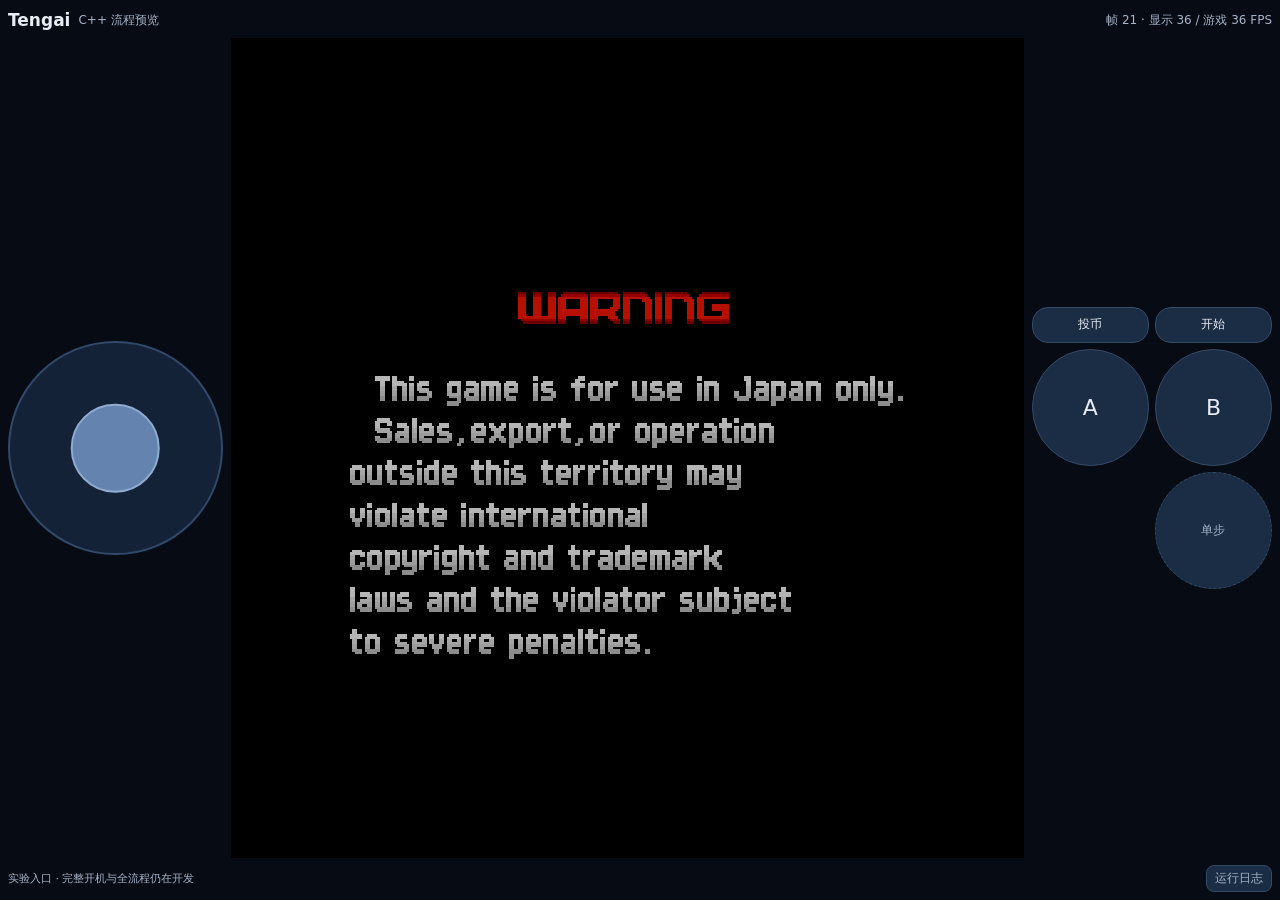
==== preview/index.html @ ee892c35 "Deploy interactive C++ flow preview preview-471d0f61342647e2" ====
<!doctype html><html lang="zh-CN"><meta charset="utf-8"><meta name="viewport" content="width=device-width,initial-scale=1,maximum-scale=1,user-scalable=no,viewport-fit=cover"><title>Tengai · 流程开发预览</title><style>
*{box-sizing:border-box}
html,body{margin:0;width:100%;height:100%;overflow:hidden;background:#070b13;color:#e8edf5;font:14px system-ui;overscroll-behavior:none}
#viewport{position:fixed;inset:0;inset:env(safe-area-inset-top,0px) env(safe-area-inset-right,0px) env(safe-area-inset-bottom,0px) env(safe-area-inset-left,0px);overflow:hidden}
#shell{position:absolute;left:var(--cx,50%);top:var(--cy,50%);width:var(--w,100%);height:var(--h,100%);transform:translate(-50%,-50%) rotate(var(--turn,0deg));display:grid;grid-template-rows:24px minmax(0,1fr) 28px;padding:8px;gap:6px;min-width:0;min-height:0;touch-action:none;user-select:none;-webkit-user-select:none;-webkit-touch-callout:none}
header{display:flex;align-items:center;gap:8px;min-width:0;overflow:hidden;white-space:nowrap}
header strong{font-size:17px;flex:none}
header span{color:#a4b4c8;font-size:12px;min-width:0;overflow:hidden;text-overflow:ellipsis}
header span:nth-child(2){flex:1}
#frame{margin-left:auto;max-width:55%;font-variant-numeric:tabular-nums;flex:none}
#play{display:grid;grid-template-columns:minmax(0,var(--left-rail)) minmax(0,1fr) minmax(0,var(--right-rail));grid-template-rows:minmax(0,1fr);align-items:center;gap:8px;min-width:0;min-height:0}
#play>*{min-width:0;min-height:0}
canvas{display:block;width:100%;height:100%;object-fit:contain;image-rendering:pixelated;background:#000}
button{border:1px solid #344b68;border-radius:16px;background:#1b2d45;color:inherit;font:inherit;touch-action:none;user-select:none;-webkit-user-select:none;padding:4px;cursor:pointer;min-width:0;min-height:0}
button.held{background:#557faf}
#right{display:grid;grid-template-rows:36px auto;gap:6px;width:100%}
.system,.actions{display:grid;grid-template-columns:repeat(2,minmax(0,1fr));gap:6px}
.system button{font-size:12px;white-space:nowrap}
.actions{width:100%;aspect-ratio:1;grid-template-rows:repeat(2,minmax(0,1fr))}
.actions button{width:100%;height:100%;border-radius:50%;font-size:22px;padding:2px}
.actions button:last-child{grid-column:2}
.actions button.debug-key{font-size:12px;border-style:dashed;color:#a4b4c8}
#stick{position:relative;width:100%;aspect-ratio:1;border-radius:50%;background:#142238;border:2px solid #31496a;touch-action:none}
#knob{position:absolute;left:50%;top:50%;width:42%;height:42%;border-radius:50%;background:#6483ae;border:2px solid #90acd1;transform:translate(-50%,-50%);pointer-events:none}
footer{display:flex;align-items:center;gap:8px;font-size:11px;color:#a4b4c8;min-width:0;overflow:hidden;white-space:nowrap}
footer>span:first-child{flex:1;min-width:0;overflow:hidden;text-overflow:ellipsis}
footer button{padding:4px 8px;border-radius:8px;font-size:12px;flex:none}
#error{color:#ffb5ae;max-width:30%;overflow:hidden;text-overflow:ellipsis}
#log-panel{position:fixed;inset:6%;background:#111b2b;border:1px solid #62718c;z-index:10;padding:12px;display:flex;flex-direction:column;gap:8px}
#log-panel[hidden]{display:none}
#log-panel textarea{flex:1;min-height:0;width:100%;font:12px monospace;background:#060c16;color:#e8edf5;user-select:text;-webkit-user-select:text;touch-action:auto}
#log-panel div{display:flex;gap:8px;flex-wrap:wrap}
</style><div id="viewport"><main id="shell"><header><strong title="2P：右Shift投币，2开始；IJKL方向；U射击/蓄力，O炸弹">Tengai</strong><span>C++ 流程预览</span><span id="frame">加载中…</span></header><section id="play"><div id="stick" aria-label="圆形方向摇杆"><div id="knob"></div></div><canvas id="screen" width="320" height="224"></canvas><div id="right"><div class="system" id="system"></div><div class="actions" id="actions"></div></div></section><footer><span>实验入口 · 完整开机与全流程仍在开发</span><span id="error"></span><button id="show-log" type="button">运行日志</button></footer></main></div><section id="log-panel" hidden><textarea id="full-log" readonly aria-label="错误、关键事件与最近运行日志"></textarea><div><button id="copy-log">复制日志</button><button id="close-log">关闭</button><span id="copy-result"></span></div></section><script src="layout.js?v=preview-471d0f61342647e2"></script><script src="pacing.js?v=preview-471d0f61342647e2"></script><script src="presentation.js?v=preview-471d0f61342647e2"></script><script src="lifecycle.js?v=preview-471d0f61342647e2"></script><script src="tengai_flow_preview.js?v=preview-471d0f61342647e2"></script><script>const canvas=document.querySelector("#screen"),context=canvas.getContext("2d",{alpha:!1}),presenter=createFlowPreviewPresenter(canvas,context),logStore=createFlowPreviewLogStore("full"===new URLSearchParams(location.search).get("trace")),logs=logStore.logs;window.previewPresentation=presenter.stats,window.previewLogStats=logStore.stats;const artifactVersion="preview-471d0f61342647e2";window.warningLog=logs,window.warningFailed=!1,window.warningFrames=0,window.warningSamples=[],window.flowMilestones=[],installFlowPreviewLayout(document.querySelector("#shell"),document.querySelector("#viewport"));const panel=document.querySelector("#log-panel"),log=document.querySelector("#full-log");document.querySelector("#show-log").onclick=()=>{log.value=logStore.text(),panel.hidden=!1},document.querySelector("#close-log").onclick=()=>panel.hidden=!0,document.querySelector("#copy-log").onclick=async()=>{log.value=logStore.text(),log.focus(),log.select();try{await navigator.clipboard.writeText(log.value),document.querySelector("#copy-result").textContent="已复制"}catch{document.querySelector("#copy-result").textContent="请在文本框中复制"}};const report=(e,t=!1)=>{const o=/INITIALIZATION RETURN|SELECTION CONTROLLER RETURN|WORLD PROMPT (PHASE|RETIREMENT) RETURN|SPRITE PLANE (GATE|REGISTRATION) RETURN|GAMEPLAY FRONTEND40 RETURN|FRONTEND STAGE6 CLEANUP RETURN|FRONTEND STARTUP8 RETURN|WORLD EXIT64 RETURN/.test(e);logStore.append(e,t||o||/^(ACTUAL PICKUP RETURN|POST-HIT PRIMARY UPDATE RETURN|OPEN )/.test(e)),o&&(window.flowMilestones.push(String(e)),window.flowMilestones.length>1024&&window.flowMilestones.shift()),t&&(window.warningFailed=!0,document.querySelector("#error").textContent="运行已停止，完整原因见日志",document.querySelector("#frame").textContent="流程停止",log.value=logStore.text(),panel.hidden=!1,document.querySelector("#copy-result").textContent="不是继续运行的画面；请复制完整错误")};let headerAt=-1/0,lastPaused=null,lastObservationFrame=null;const frameLabel=document.querySelector("#frame");globalThis.tengaiWarningFrame=(e,t,o,n,r,i,l,a)=>{const s=presenter.draw(e,t,o,n,r);window.warningFrames=r;const c=performance.now();if(c-headerAt>=250||lastPaused!==!!window.flowWaiting){headerAt=c,lastPaused=!!window.flowWaiting;const e=presenter.stats;frameLabel.textContent=window.flowWaiting?`单步暂停 · 长按单步恢复 · 显示 ${e.fps.toFixed(0)} FPS`:`帧 ${r} · 显示 ${e.fps.toFixed(0)} / 游戏 ${e.game_fps.toFixed(0)} FPS`}if(r%30==0&&r!==lastObservationFrame){lastObservationFrame=r;let e=0;for(let t=0;t<s.length;t+=4)(s[t]||s[t+1]||s[t+2])&&++e;window.warningSamples.push({frame:r,cursor:i,loop:l,intensity:a,nonblack:e}),window.warningSamples.length>240&&window.warningSamples.shift()}},globalThis.tengaiFlowWait=(e,t,o,n)=>{window.flowWaiting=!!o,window.flowIrqDelivery=t,window.flowPauseHeld=n},(async()=>{const e=async e=>{const t=await fetch(e+"?v="+artifactVersion);if(!t.ok)throw Error(`无法加载 ${e}`);return t.json()},[t,o,n]=await Promise.all([e("boot-inputs.json"),e("controls.json"),e("timing.json")]),r=createFlowPreviewPacer(n);window.previewPacing=r.stats;const i=new Map(o.controls.map((e=>[e.id,new Set]))),l=o.initial_ports.slice(),a=new Map,s=(e,t,n)=>{const r=i.get(e);if(r){n?r.add(t):r.delete(t),l.splice(0,l.length,...o.initial_ports);for(const e of o.controls)i.get(e.id).size&&(l[e.port_index]&=~e.mask),a.get(e.id)?.classList.toggle("held",!!i.get(e.id).size)}};for(const e of o.controls){if(e.keyboard_only||/_(up|down|left|right)$/.test(e.id))continue;const t=document.createElement("button");t.type="button",t.dataset.input=e.id,t.textContent=e.label,e.presentation_class&&t.classList.add(e.presentation_class),t.title=e.description||[e.key,...e.key_aliases||[]].join(" / "),t.setAttribute("aria-label",e.description||e.label),a.set(e.id,t),document.querySelector(e.id.endsWith("_coin")||e.id.endsWith("_start")?"#system":"#actions").append(t),t.onpointerdown=o=>{o.preventDefault(),t.setPointerCapture(o.pointerId),s(e.id,`pointer:${o.pointerId}`,!0)};const o=t=>{t.preventDefault(),s(e.id,`pointer:${t.pointerId}`,!1)};t.onpointerup=o,t.onpointercancel=o,t.onlostpointercapture=o}for(const e of["keydown","keyup"])window.addEventListener(e,(t=>{const n=o.controls.find((e=>e.key===t.code||e.key_aliases?.includes(t.code)));!n||"keyup"!==e&&panel.contains(t.target)||(panel.contains(t.target)||t.preventDefault(),s(n.id,`key:${t.code}`,"keydown"===e))}));const c=document.querySelector("#stick"),d=document.querySelector("#knob");let w=null;const p=()=>o.controls.filter((e=>!e.keyboard_only&&/_(up|down|left|right)$/.test(e.id))),u=e=>{if(e.pointerId!==w)return;e.preventDefault();const t=c.getBoundingClientRect();let o=(e.clientX-t.left-t.width/2)/(t.width/2),n=(e.clientY-t.top-t.height/2)/(t.height/2);window.flowRotated&&([o,n]=[n,-o]);const r=Math.hypot(o,n);r>1&&(o/=r,n/=r),d.style.transform=`translate(calc(-50% + ${35*o}%),calc(-50% + ${35*n}%))`;for(const e of p()){const t=e.id.endsWith("_left")?o<-.25:e.id.endsWith("_right")?o>.25:e.id.endsWith("_up")?n<-.25:n>.25;s(e.id,"stick",t)}},g=e=>{if(!e||e.pointerId===w){for(const e of p())s(e.id,"stick",!1);w=null,d.style.transform="translate(-50%,-50%)"}};c.onpointerdown=e=>{null===w&&(w=e.pointerId,c.setPointerCapture(w),u(e))},c.onpointermove=u,c.onpointerup=g,c.onpointercancel=g,c.onlostpointercapture=g;window.previewLifecycle=installFlowPreviewLifecycle(document.querySelector("#shell"),(()=>{g();for(const e of o.controls)i.get(e.id).clear(),s(e.id,"",!1)})).stats;for(const e of["contextmenu","selectstart","dragstart","dblclick"])document.querySelector("#shell").addEventListener(e,(e=>e.preventDefault()));globalThis.tengaiInputRead=e=>Number.isInteger(e)&&e>=0&&e<l.length?l[e]:-1,await TengaiFlowPreview({locateFile:(e,t)=>t+e+"?v="+artifactVersion,previewWaitForFrame:r.waitForFrame,arguments:["/data","/assets",...t.input_policy_fields,...t.raw_boot_input_bytes,"--connection-observation","--input-ports",...o.initial_ports].map(String),print:e=>report(e),printErr:e=>report(e,!0)})})().catch((e=>report(e.stack||String(e),!0)));</script></html>
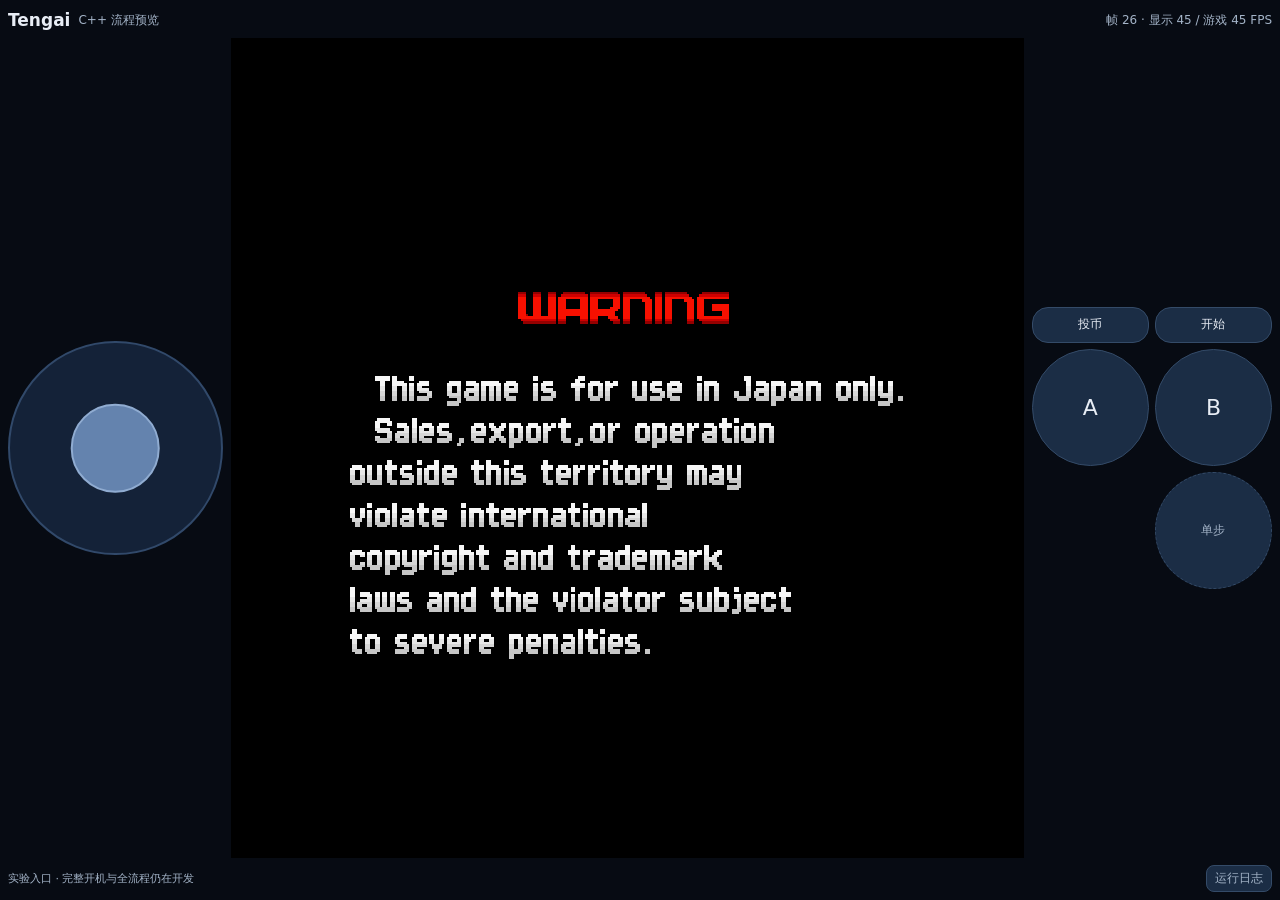
==== commit 3f479d7b: "Deploy interactive C++ flow preview preview-8bdd0b3bf9e259a7" ====
--- a/preview/index.html
+++ b/preview/index.html
@@ -30,4 +30,4 @@
 #log-panel[hidden]{display:none}
 #log-panel textarea{flex:1;min-height:0;width:100%;font:12px monospace;background:#060c16;color:#e8edf5;user-select:text;-webkit-user-select:text;touch-action:auto}
 #log-panel div{display:flex;gap:8px;flex-wrap:wrap}
-</style><div id="viewport"><main id="shell"><header><strong title="2P：右Shift投币，2开始；IJKL方向；U射击/蓄力，O炸弹">Tengai</strong><span>C++ 流程预览</span><span id="frame">加载中…</span></header><section id="play"><div id="stick" aria-label="圆形方向摇杆"><div id="knob"></div></div><canvas id="screen" width="320" height="224"></canvas><div id="right"><div class="system" id="system"></div><div class="actions" id="actions"></div></div></section><footer><span>实验入口 · 完整开机与全流程仍在开发</span><span id="error"></span><button id="show-log" type="button">运行日志</button></footer></main></div><section id="log-panel" hidden><textarea id="full-log" readonly aria-label="错误、关键事件与最近运行日志"></textarea><div><button id="copy-log">复制日志</button><button id="close-log">关闭</button><span id="copy-result"></span></div></section><script src="layout.js?v=preview-471d0f61342647e2"></script><script src="pacing.js?v=preview-471d0f61342647e2"></script><script src="presentation.js?v=preview-471d0f61342647e2"></script><script src="lifecycle.js?v=preview-471d0f61342647e2"></script><script src="tengai_flow_preview.js?v=preview-471d0f61342647e2"></script><script>const canvas=document.querySelector("#screen"),context=canvas.getContext("2d",{alpha:!1}),presenter=createFlowPreviewPresenter(canvas,context),logStore=createFlowPreviewLogStore("full"===new URLSearchParams(location.search).get("trace")),logs=logStore.logs;window.previewPresentation=presenter.stats,window.previewLogStats=logStore.stats;const artifactVersion="preview-471d0f61342647e2";window.warningLog=logs,window.warningFailed=!1,window.warningFrames=0,window.warningSamples=[],window.flowMilestones=[],installFlowPreviewLayout(document.querySelector("#shell"),document.querySelector("#viewport"));const panel=document.querySelector("#log-panel"),log=document.querySelector("#full-log");document.querySelector("#show-log").onclick=()=>{log.value=logStore.text(),panel.hidden=!1},document.querySelector("#close-log").onclick=()=>panel.hidden=!0,document.querySelector("#copy-log").onclick=async()=>{log.value=logStore.text(),log.focus(),log.select();try{await navigator.clipboard.writeText(log.value),document.querySelector("#copy-result").textContent="已复制"}catch{document.querySelector("#copy-result").textContent="请在文本框中复制"}};const report=(e,t=!1)=>{const o=/INITIALIZATION RETURN|SELECTION CONTROLLER RETURN|WORLD PROMPT (PHASE|RETIREMENT) RETURN|SPRITE PLANE (GATE|REGISTRATION) RETURN|GAMEPLAY FRONTEND40 RETURN|FRONTEND STAGE6 CLEANUP RETURN|FRONTEND STARTUP8 RETURN|WORLD EXIT64 RETURN/.test(e);logStore.append(e,t||o||/^(ACTUAL PICKUP RETURN|POST-HIT PRIMARY UPDATE RETURN|OPEN )/.test(e)),o&&(window.flowMilestones.push(String(e)),window.flowMilestones.length>1024&&window.flowMilestones.shift()),t&&(window.warningFailed=!0,document.querySelector("#error").textContent="运行已停止，完整原因见日志",document.querySelector("#frame").textContent="流程停止",log.value=logStore.text(),panel.hidden=!1,document.querySelector("#copy-result").textContent="不是继续运行的画面；请复制完整错误")};let headerAt=-1/0,lastPaused=null,lastObservationFrame=null;const frameLabel=document.querySelector("#frame");globalThis.tengaiWarningFrame=(e,t,o,n,r,i,l,a)=>{const s=presenter.draw(e,t,o,n,r);window.warningFrames=r;const c=performance.now();if(c-headerAt>=250||lastPaused!==!!window.flowWaiting){headerAt=c,lastPaused=!!window.flowWaiting;const e=presenter.stats;frameLabel.textContent=window.flowWaiting?`单步暂停 · 长按单步恢复 · 显示 ${e.fps.toFixed(0)} FPS`:`帧 ${r} · 显示 ${e.fps.toFixed(0)} / 游戏 ${e.game_fps.toFixed(0)} FPS`}if(r%30==0&&r!==lastObservationFrame){lastObservationFrame=r;let e=0;for(let t=0;t<s.length;t+=4)(s[t]||s[t+1]||s[t+2])&&++e;window.warningSamples.push({frame:r,cursor:i,loop:l,intensity:a,nonblack:e}),window.warningSamples.length>240&&window.warningSamples.shift()}},globalThis.tengaiFlowWait=(e,t,o,n)=>{window.flowWaiting=!!o,window.flowIrqDelivery=t,window.flowPauseHeld=n},(async()=>{const e=async e=>{const t=await fetch(e+"?v="+artifactVersion);if(!t.ok)throw Error(`无法加载 ${e}`);return t.json()},[t,o,n]=await Promise.all([e("boot-inputs.json"),e("controls.json"),e("timing.json")]),r=createFlowPreviewPacer(n);window.previewPacing=r.stats;const i=new Map(o.controls.map((e=>[e.id,new Set]))),l=o.initial_ports.slice(),a=new Map,s=(e,t,n)=>{const r=i.get(e);if(r){n?r.add(t):r.delete(t),l.splice(0,l.length,...o.initial_ports);for(const e of o.controls)i.get(e.id).size&&(l[e.port_index]&=~e.mask),a.get(e.id)?.classList.toggle("held",!!i.get(e.id).size)}};for(const e of o.controls){if(e.keyboard_only||/_(up|down|left|right)$/.test(e.id))continue;const t=document.createElement("button");t.type="button",t.dataset.input=e.id,t.textContent=e.label,e.presentation_class&&t.classList.add(e.presentation_class),t.title=e.description||[e.key,...e.key_aliases||[]].join(" / "),t.setAttribute("aria-label",e.description||e.label),a.set(e.id,t),document.querySelector(e.id.endsWith("_coin")||e.id.endsWith("_start")?"#system":"#actions").append(t),t.onpointerdown=o=>{o.preventDefault(),t.setPointerCapture(o.pointerId),s(e.id,`pointer:${o.pointerId}`,!0)};const o=t=>{t.preventDefault(),s(e.id,`pointer:${t.pointerId}`,!1)};t.onpointerup=o,t.onpointercancel=o,t.onlostpointercapture=o}for(const e of["keydown","keyup"])window.addEventListener(e,(t=>{const n=o.controls.find((e=>e.key===t.code||e.key_aliases?.includes(t.code)));!n||"keyup"!==e&&panel.contains(t.target)||(panel.contains(t.target)||t.preventDefault(),s(n.id,`key:${t.code}`,"keydown"===e))}));const c=document.querySelector("#stick"),d=document.querySelector("#knob");let w=null;const p=()=>o.controls.filter((e=>!e.keyboard_only&&/_(up|down|left|right)$/.test(e.id))),u=e=>{if(e.pointerId!==w)return;e.preventDefault();const t=c.getBoundingClientRect();let o=(e.clientX-t.left-t.width/2)/(t.width/2),n=(e.clientY-t.top-t.height/2)/(t.height/2);window.flowRotated&&([o,n]=[n,-o]);const r=Math.hypot(o,n);r>1&&(o/=r,n/=r),d.style.transform=`translate(calc(-50% + ${35*o}%),calc(-50% + ${35*n}%))`;for(const e of p()){const t=e.id.endsWith("_left")?o<-.25:e.id.endsWith("_right")?o>.25:e.id.endsWith("_up")?n<-.25:n>.25;s(e.id,"stick",t)}},g=e=>{if(!e||e.pointerId===w){for(const e of p())s(e.id,"stick",!1);w=null,d.style.transform="translate(-50%,-50%)"}};c.onpointerdown=e=>{null===w&&(w=e.pointerId,c.setPointerCapture(w),u(e))},c.onpointermove=u,c.onpointerup=g,c.onpointercancel=g,c.onlostpointercapture=g;window.previewLifecycle=installFlowPreviewLifecycle(document.querySelector("#shell"),(()=>{g();for(const e of o.controls)i.get(e.id).clear(),s(e.id,"",!1)})).stats;for(const e of["contextmenu","selectstart","dragstart","dblclick"])document.querySelector("#shell").addEventListener(e,(e=>e.preventDefault()));globalThis.tengaiInputRead=e=>Number.isInteger(e)&&e>=0&&e<l.length?l[e]:-1,await TengaiFlowPreview({locateFile:(e,t)=>t+e+"?v="+artifactVersion,previewWaitForFrame:r.waitForFrame,arguments:["/data","/assets",...t.input_policy_fields,...t.raw_boot_input_bytes,"--connection-observation","--input-ports",...o.initial_ports].map(String),print:e=>report(e),printErr:e=>report(e,!0)})})().catch((e=>report(e.stack||String(e),!0)));</script></html>+</style><div id="viewport"><main id="shell"><header><strong title="2P：右Shift投币，2开始；IJKL方向；U射击/蓄力，O炸弹">Tengai</strong><span>C++ 流程预览</span><span id="frame">加载中…</span></header><section id="play"><div id="stick" aria-label="圆形方向摇杆"><div id="knob"></div></div><canvas id="screen" width="320" height="224"></canvas><div id="right"><div class="system" id="system"></div><div class="actions" id="actions"></div></div></section><footer><span>实验入口 · 完整开机与全流程仍在开发</span><span id="error"></span><button id="show-log" type="button">运行日志</button></footer></main></div><section id="log-panel" hidden><textarea id="full-log" readonly aria-label="错误、关键事件与最近运行日志"></textarea><div><button id="copy-log">复制日志</button><button id="close-log">关闭</button><span id="copy-result"></span></div></section><script src="layout.js?v=preview-8bdd0b3bf9e259a7"></script><script src="pacing.js?v=preview-8bdd0b3bf9e259a7"></script><script src="presentation.js?v=preview-8bdd0b3bf9e259a7"></script><script src="lifecycle.js?v=preview-8bdd0b3bf9e259a7"></script><script src="tengai_flow_preview.js?v=preview-8bdd0b3bf9e259a7"></script><script>const canvas=document.querySelector("#screen"),context=canvas.getContext("2d",{alpha:!1}),presenter=createFlowPreviewPresenter(canvas,context),logStore=createFlowPreviewLogStore("full"===new URLSearchParams(location.search).get("trace")),logs=logStore.logs;window.previewPresentation=presenter.stats,window.previewLogStats=logStore.stats;const artifactVersion="preview-8bdd0b3bf9e259a7";window.warningLog=logs,window.warningFailed=!1,window.warningFrames=0,window.warningSamples=[],window.flowMilestones=[],installFlowPreviewLayout(document.querySelector("#shell"),document.querySelector("#viewport"));const panel=document.querySelector("#log-panel"),log=document.querySelector("#full-log");document.querySelector("#show-log").onclick=()=>{log.value=logStore.text(),panel.hidden=!1},document.querySelector("#close-log").onclick=()=>panel.hidden=!0,document.querySelector("#copy-log").onclick=async()=>{log.value=logStore.text(),log.focus(),log.select();try{await navigator.clipboard.writeText(log.value),document.querySelector("#copy-result").textContent="已复制"}catch{document.querySelector("#copy-result").textContent="请在文本框中复制"}};const report=(e,t=!1)=>{const o=/INITIALIZATION RETURN|SELECTION CONTROLLER RETURN|WORLD PROMPT (PHASE|RETIREMENT) RETURN|SPRITE PLANE (GATE|REGISTRATION) RETURN|GAMEPLAY FRONTEND40 RETURN|FRONTEND STAGE6 CLEANUP RETURN|FRONTEND STARTUP8 RETURN|WORLD EXIT64 RETURN/.test(e);logStore.append(e,t||o||/^(ACTUAL PICKUP RETURN|POST-HIT PRIMARY UPDATE RETURN|OPEN )/.test(e)),o&&(window.flowMilestones.push(String(e)),window.flowMilestones.length>1024&&window.flowMilestones.shift()),t&&(window.warningFailed=!0,document.querySelector("#error").textContent="运行已停止，完整原因见日志",document.querySelector("#frame").textContent="流程停止",log.value=logStore.text(),panel.hidden=!1,document.querySelector("#copy-result").textContent="不是继续运行的画面；请复制完整错误")};let headerAt=-1/0,lastPaused=null,lastObservationFrame=null;const frameLabel=document.querySelector("#frame");globalThis.tengaiWarningFrame=(e,t,o,n,r,i,l,a)=>{const s=presenter.draw(e,t,o,n,r);window.warningFrames=r;const c=performance.now();if(c-headerAt>=250||lastPaused!==!!window.flowWaiting){headerAt=c,lastPaused=!!window.flowWaiting;const e=presenter.stats;frameLabel.textContent=window.flowWaiting?`单步暂停 · 长按单步恢复 · 显示 ${e.fps.toFixed(0)} FPS`:`帧 ${r} · 显示 ${e.fps.toFixed(0)} / 游戏 ${e.game_fps.toFixed(0)} FPS`}if(r%30==0&&r!==lastObservationFrame){lastObservationFrame=r;let e=0;for(let t=0;t<s.length;t+=4)(s[t]||s[t+1]||s[t+2])&&++e;window.warningSamples.push({frame:r,cursor:i,loop:l,intensity:a,nonblack:e}),window.warningSamples.length>240&&window.warningSamples.shift()}},globalThis.tengaiFlowWait=(e,t,o,n)=>{window.flowWaiting=!!o,window.flowIrqDelivery=t,window.flowPauseHeld=n},(async()=>{const e=async e=>{const t=await fetch(e+"?v="+artifactVersion);if(!t.ok)throw Error(`无法加载 ${e}`);return t.json()},[t,o,n]=await Promise.all([e("boot-inputs.json"),e("controls.json"),e("timing.json")]),r=createFlowPreviewPacer(n);window.previewPacing=r.stats;const i=new Map(o.controls.map((e=>[e.id,new Set]))),l=o.initial_ports.slice(),a=new Map,s=(e,t,n)=>{const r=i.get(e);if(r){n?r.add(t):r.delete(t),l.splice(0,l.length,...o.initial_ports);for(const e of o.controls)i.get(e.id).size&&(l[e.port_index]&=~e.mask),a.get(e.id)?.classList.toggle("held",!!i.get(e.id).size)}};for(const e of o.controls){if(e.keyboard_only||/_(up|down|left|right)$/.test(e.id))continue;const t=document.createElement("button");t.type="button",t.dataset.input=e.id,t.textContent=e.label,e.presentation_class&&t.classList.add(e.presentation_class),t.title=e.description||[e.key,...e.key_aliases||[]].join(" / "),t.setAttribute("aria-label",e.description||e.label),a.set(e.id,t),document.querySelector(e.id.endsWith("_coin")||e.id.endsWith("_start")?"#system":"#actions").append(t),t.onpointerdown=o=>{o.preventDefault(),t.setPointerCapture(o.pointerId),s(e.id,`pointer:${o.pointerId}`,!0)};const o=t=>{t.preventDefault(),s(e.id,`pointer:${t.pointerId}`,!1)};t.onpointerup=o,t.onpointercancel=o,t.onlostpointercapture=o}for(const e of["keydown","keyup"])window.addEventListener(e,(t=>{const n=o.controls.find((e=>e.key===t.code||e.key_aliases?.includes(t.code)));!n||"keyup"!==e&&panel.contains(t.target)||(panel.contains(t.target)||t.preventDefault(),s(n.id,`key:${t.code}`,"keydown"===e))}));const c=document.querySelector("#stick"),d=document.querySelector("#knob");let w=null;const p=()=>o.controls.filter((e=>!e.keyboard_only&&/_(up|down|left|right)$/.test(e.id))),u=e=>{if(e.pointerId!==w)return;e.preventDefault();const t=c.getBoundingClientRect();let o=(e.clientX-t.left-t.width/2)/(t.width/2),n=(e.clientY-t.top-t.height/2)/(t.height/2);window.flowRotated&&([o,n]=[n,-o]);const r=Math.hypot(o,n);r>1&&(o/=r,n/=r),d.style.transform=`translate(calc(-50% + ${35*o}%),calc(-50% + ${35*n}%))`;for(const e of p()){const t=e.id.endsWith("_left")?o<-.25:e.id.endsWith("_right")?o>.25:e.id.endsWith("_up")?n<-.25:n>.25;s(e.id,"stick",t)}},g=e=>{if(!e||e.pointerId===w){for(const e of p())s(e.id,"stick",!1);w=null,d.style.transform="translate(-50%,-50%)"}};c.onpointerdown=e=>{null===w&&(w=e.pointerId,c.setPointerCapture(w),u(e))},c.onpointermove=u,c.onpointerup=g,c.onpointercancel=g,c.onlostpointercapture=g;window.previewLifecycle=installFlowPreviewLifecycle(document.querySelector("#shell"),(()=>{g();for(const e of o.controls)i.get(e.id).clear(),s(e.id,"",!1)})).stats;for(const e of["contextmenu","selectstart","dragstart","dblclick"])document.querySelector("#shell").addEventListener(e,(e=>e.preventDefault()));globalThis.tengaiInputRead=e=>Number.isInteger(e)&&e>=0&&e<l.length?l[e]:-1,await TengaiFlowPreview({locateFile:(e,t)=>t+e+"?v="+artifactVersion,previewWaitForFrame:r.waitForFrame,arguments:["/data","/assets",...t.input_policy_fields,...t.raw_boot_input_bytes,"--connection-observation","--input-ports",...o.initial_ports].map(String),print:e=>report(e),printErr:e=>report(e,!0)})})().catch((e=>report(e.stack||String(e),!0)));</script></html>
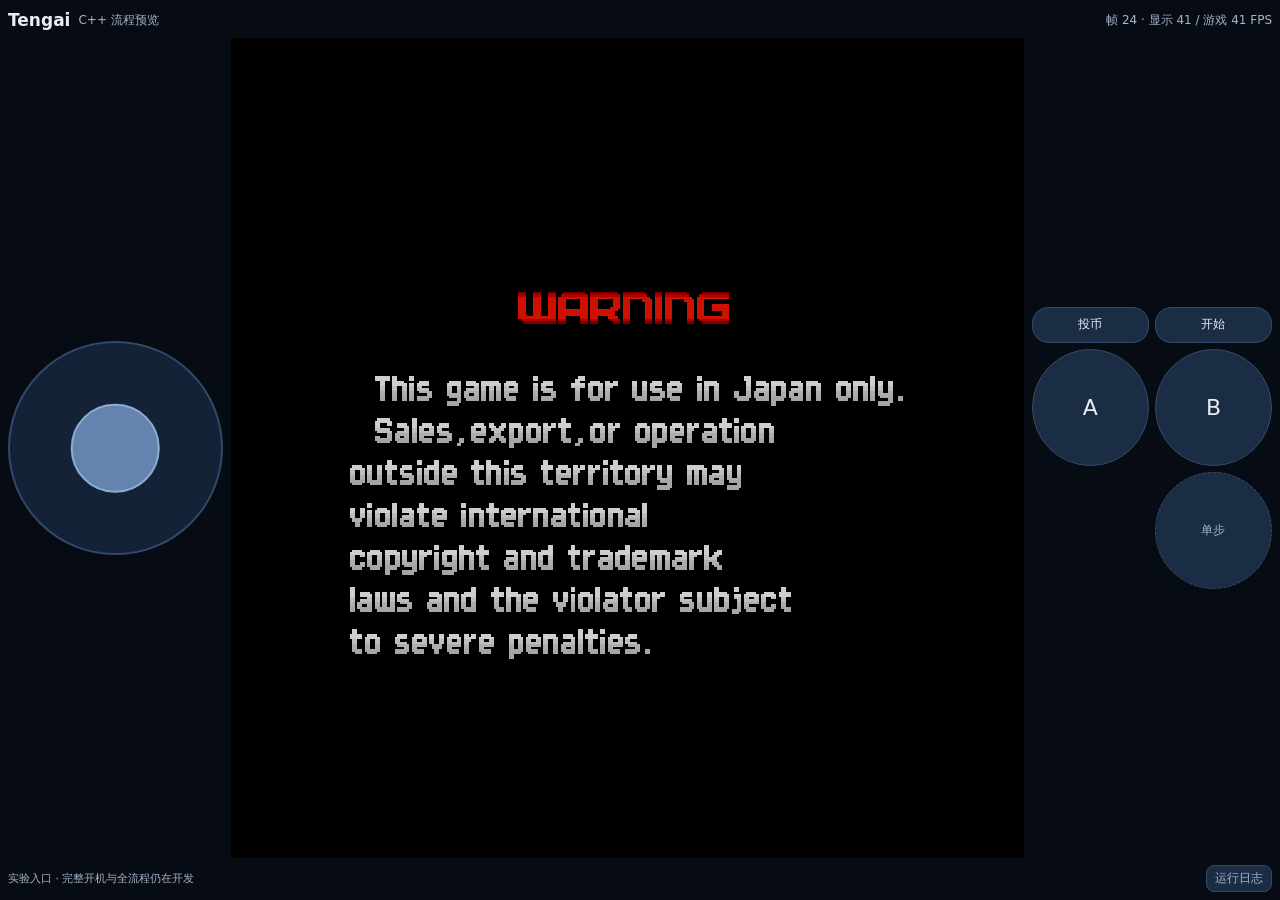
==== commit 93b8c293: "Deploy interactive C++ flow preview preview-517fe45fc9c59bde" ====
--- a/preview/index.html
+++ b/preview/index.html
@@ -30,4 +30,4 @@
 #log-panel[hidden]{display:none}
 #log-panel textarea{flex:1;min-height:0;width:100%;font:12px monospace;background:#060c16;color:#e8edf5;user-select:text;-webkit-user-select:text;touch-action:auto}
 #log-panel div{display:flex;gap:8px;flex-wrap:wrap}
-</style><div id="viewport"><main id="shell"><header><strong title="2P：右Shift投币，2开始；IJKL方向；U射击/蓄力，O炸弹">Tengai</strong><span>C++ 流程预览</span><span id="frame">加载中…</span></header><section id="play"><div id="stick" aria-label="圆形方向摇杆"><div id="knob"></div></div><canvas id="screen" width="320" height="224"></canvas><div id="right"><div class="system" id="system"></div><div class="actions" id="actions"></div></div></section><footer><span>实验入口 · 完整开机与全流程仍在开发</span><span id="error"></span><button id="show-log" type="button">运行日志</button></footer></main></div><section id="log-panel" hidden><textarea id="full-log" readonly aria-label="错误、关键事件与最近运行日志"></textarea><div><button id="copy-log">复制日志</button><button id="close-log">关闭</button><span id="copy-result"></span></div></section><script src="layout.js?v=preview-8bdd0b3bf9e259a7"></script><script src="pacing.js?v=preview-8bdd0b3bf9e259a7"></script><script src="presentation.js?v=preview-8bdd0b3bf9e259a7"></script><script src="lifecycle.js?v=preview-8bdd0b3bf9e259a7"></script><script src="tengai_flow_preview.js?v=preview-8bdd0b3bf9e259a7"></script><script>const canvas=document.querySelector("#screen"),context=canvas.getContext("2d",{alpha:!1}),presenter=createFlowPreviewPresenter(canvas,context),logStore=createFlowPreviewLogStore("full"===new URLSearchParams(location.search).get("trace")),logs=logStore.logs;window.previewPresentation=presenter.stats,window.previewLogStats=logStore.stats;const artifactVersion="preview-8bdd0b3bf9e259a7";window.warningLog=logs,window.warningFailed=!1,window.warningFrames=0,window.warningSamples=[],window.flowMilestones=[],installFlowPreviewLayout(document.querySelector("#shell"),document.querySelector("#viewport"));const panel=document.querySelector("#log-panel"),log=document.querySelector("#full-log");document.querySelector("#show-log").onclick=()=>{log.value=logStore.text(),panel.hidden=!1},document.querySelector("#close-log").onclick=()=>panel.hidden=!0,document.querySelector("#copy-log").onclick=async()=>{log.value=logStore.text(),log.focus(),log.select();try{await navigator.clipboard.writeText(log.value),document.querySelector("#copy-result").textContent="已复制"}catch{document.querySelector("#copy-result").textContent="请在文本框中复制"}};const report=(e,t=!1)=>{const o=/INITIALIZATION RETURN|SELECTION CONTROLLER RETURN|WORLD PROMPT (PHASE|RETIREMENT) RETURN|SPRITE PLANE (GATE|REGISTRATION) RETURN|GAMEPLAY FRONTEND40 RETURN|FRONTEND STAGE6 CLEANUP RETURN|FRONTEND STARTUP8 RETURN|WORLD EXIT64 RETURN/.test(e);logStore.append(e,t||o||/^(ACTUAL PICKUP RETURN|POST-HIT PRIMARY UPDATE RETURN|OPEN )/.test(e)),o&&(window.flowMilestones.push(String(e)),window.flowMilestones.length>1024&&window.flowMilestones.shift()),t&&(window.warningFailed=!0,document.querySelector("#error").textContent="运行已停止，完整原因见日志",document.querySelector("#frame").textContent="流程停止",log.value=logStore.text(),panel.hidden=!1,document.querySelector("#copy-result").textContent="不是继续运行的画面；请复制完整错误")};let headerAt=-1/0,lastPaused=null,lastObservationFrame=null;const frameLabel=document.querySelector("#frame");globalThis.tengaiWarningFrame=(e,t,o,n,r,i,l,a)=>{const s=presenter.draw(e,t,o,n,r);window.warningFrames=r;const c=performance.now();if(c-headerAt>=250||lastPaused!==!!window.flowWaiting){headerAt=c,lastPaused=!!window.flowWaiting;const e=presenter.stats;frameLabel.textContent=window.flowWaiting?`单步暂停 · 长按单步恢复 · 显示 ${e.fps.toFixed(0)} FPS`:`帧 ${r} · 显示 ${e.fps.toFixed(0)} / 游戏 ${e.game_fps.toFixed(0)} FPS`}if(r%30==0&&r!==lastObservationFrame){lastObservationFrame=r;let e=0;for(let t=0;t<s.length;t+=4)(s[t]||s[t+1]||s[t+2])&&++e;window.warningSamples.push({frame:r,cursor:i,loop:l,intensity:a,nonblack:e}),window.warningSamples.length>240&&window.warningSamples.shift()}},globalThis.tengaiFlowWait=(e,t,o,n)=>{window.flowWaiting=!!o,window.flowIrqDelivery=t,window.flowPauseHeld=n},(async()=>{const e=async e=>{const t=await fetch(e+"?v="+artifactVersion);if(!t.ok)throw Error(`无法加载 ${e}`);return t.json()},[t,o,n]=await Promise.all([e("boot-inputs.json"),e("controls.json"),e("timing.json")]),r=createFlowPreviewPacer(n);window.previewPacing=r.stats;const i=new Map(o.controls.map((e=>[e.id,new Set]))),l=o.initial_ports.slice(),a=new Map,s=(e,t,n)=>{const r=i.get(e);if(r){n?r.add(t):r.delete(t),l.splice(0,l.length,...o.initial_ports);for(const e of o.controls)i.get(e.id).size&&(l[e.port_index]&=~e.mask),a.get(e.id)?.classList.toggle("held",!!i.get(e.id).size)}};for(const e of o.controls){if(e.keyboard_only||/_(up|down|left|right)$/.test(e.id))continue;const t=document.createElement("button");t.type="button",t.dataset.input=e.id,t.textContent=e.label,e.presentation_class&&t.classList.add(e.presentation_class),t.title=e.description||[e.key,...e.key_aliases||[]].join(" / "),t.setAttribute("aria-label",e.description||e.label),a.set(e.id,t),document.querySelector(e.id.endsWith("_coin")||e.id.endsWith("_start")?"#system":"#actions").append(t),t.onpointerdown=o=>{o.preventDefault(),t.setPointerCapture(o.pointerId),s(e.id,`pointer:${o.pointerId}`,!0)};const o=t=>{t.preventDefault(),s(e.id,`pointer:${t.pointerId}`,!1)};t.onpointerup=o,t.onpointercancel=o,t.onlostpointercapture=o}for(const e of["keydown","keyup"])window.addEventListener(e,(t=>{const n=o.controls.find((e=>e.key===t.code||e.key_aliases?.includes(t.code)));!n||"keyup"!==e&&panel.contains(t.target)||(panel.contains(t.target)||t.preventDefault(),s(n.id,`key:${t.code}`,"keydown"===e))}));const c=document.querySelector("#stick"),d=document.querySelector("#knob");let w=null;const p=()=>o.controls.filter((e=>!e.keyboard_only&&/_(up|down|left|right)$/.test(e.id))),u=e=>{if(e.pointerId!==w)return;e.preventDefault();const t=c.getBoundingClientRect();let o=(e.clientX-t.left-t.width/2)/(t.width/2),n=(e.clientY-t.top-t.height/2)/(t.height/2);window.flowRotated&&([o,n]=[n,-o]);const r=Math.hypot(o,n);r>1&&(o/=r,n/=r),d.style.transform=`translate(calc(-50% + ${35*o}%),calc(-50% + ${35*n}%))`;for(const e of p()){const t=e.id.endsWith("_left")?o<-.25:e.id.endsWith("_right")?o>.25:e.id.endsWith("_up")?n<-.25:n>.25;s(e.id,"stick",t)}},g=e=>{if(!e||e.pointerId===w){for(const e of p())s(e.id,"stick",!1);w=null,d.style.transform="translate(-50%,-50%)"}};c.onpointerdown=e=>{null===w&&(w=e.pointerId,c.setPointerCapture(w),u(e))},c.onpointermove=u,c.onpointerup=g,c.onpointercancel=g,c.onlostpointercapture=g;window.previewLifecycle=installFlowPreviewLifecycle(document.querySelector("#shell"),(()=>{g();for(const e of o.controls)i.get(e.id).clear(),s(e.id,"",!1)})).stats;for(const e of["contextmenu","selectstart","dragstart","dblclick"])document.querySelector("#shell").addEventListener(e,(e=>e.preventDefault()));globalThis.tengaiInputRead=e=>Number.isInteger(e)&&e>=0&&e<l.length?l[e]:-1,await TengaiFlowPreview({locateFile:(e,t)=>t+e+"?v="+artifactVersion,previewWaitForFrame:r.waitForFrame,arguments:["/data","/assets",...t.input_policy_fields,...t.raw_boot_input_bytes,"--connection-observation","--input-ports",...o.initial_ports].map(String),print:e=>report(e),printErr:e=>report(e,!0)})})().catch((e=>report(e.stack||String(e),!0)));</script></html>+</style><div id="viewport"><main id="shell"><header><strong title="2P：右Shift投币，2开始；IJKL方向；U射击/蓄力，O炸弹">Tengai</strong><span>C++ 流程预览</span><span id="frame">加载中…</span></header><section id="play"><div id="stick" aria-label="圆形方向摇杆"><div id="knob"></div></div><canvas id="screen" width="320" height="224"></canvas><div id="right"><div class="system" id="system"></div><div class="actions" id="actions"></div></div></section><footer><span>实验入口 · 完整开机与全流程仍在开发</span><span id="error"></span><button id="show-log" type="button">运行日志</button></footer></main></div><section id="log-panel" hidden><textarea id="full-log" readonly aria-label="错误、关键事件与最近运行日志"></textarea><div><button id="copy-log">复制日志</button><button id="close-log">关闭</button><span id="copy-result"></span></div></section><script src="layout.js?v=preview-517fe45fc9c59bde"></script><script src="pacing.js?v=preview-517fe45fc9c59bde"></script><script src="presentation.js?v=preview-517fe45fc9c59bde"></script><script src="lifecycle.js?v=preview-517fe45fc9c59bde"></script><script src="tengai_flow_preview.js?v=preview-517fe45fc9c59bde"></script><script>const canvas=document.querySelector("#screen"),context=canvas.getContext("2d",{alpha:!1}),presenter=createFlowPreviewPresenter(canvas,context),logStore=createFlowPreviewLogStore("full"===new URLSearchParams(location.search).get("trace")),logs=logStore.logs;window.previewPresentation=presenter.stats,window.previewLogStats=logStore.stats;const artifactVersion="preview-517fe45fc9c59bde";window.warningLog=logs,window.warningFailed=!1,window.warningFrames=0,window.warningSamples=[],window.flowMilestones=[],installFlowPreviewLayout(document.querySelector("#shell"),document.querySelector("#viewport"));const panel=document.querySelector("#log-panel"),log=document.querySelector("#full-log");document.querySelector("#show-log").onclick=()=>{log.value=logStore.text(),panel.hidden=!1},document.querySelector("#close-log").onclick=()=>panel.hidden=!0,document.querySelector("#copy-log").onclick=async()=>{log.value=logStore.text(),log.focus(),log.select();try{await navigator.clipboard.writeText(log.value),document.querySelector("#copy-result").textContent="已复制"}catch{document.querySelector("#copy-result").textContent="请在文本框中复制"}};const report=(e,t=!1)=>{const o=/INITIALIZATION RETURN|SELECTION CONTROLLER RETURN|WORLD PROMPT (PHASE|RETIREMENT) RETURN|SPRITE PLANE (GATE|REGISTRATION) RETURN|GAMEPLAY FRONTEND40 RETURN|FRONTEND STAGE6 CLEANUP RETURN|FRONTEND STARTUP8 RETURN|WORLD EXIT64 RETURN/.test(e);logStore.append(e,t||o||/^(ACTUAL PICKUP RETURN|POST-HIT PRIMARY UPDATE RETURN|OPEN )/.test(e)),o&&(window.flowMilestones.push(String(e)),window.flowMilestones.length>1024&&window.flowMilestones.shift()),t&&(window.warningFailed=!0,document.querySelector("#error").textContent="运行已停止，完整原因见日志",document.querySelector("#frame").textContent="流程停止",log.value=logStore.text(),panel.hidden=!1,document.querySelector("#copy-result").textContent="不是继续运行的画面；请复制完整错误")};let headerAt=-1/0,lastPaused=null,lastObservationFrame=null;const frameLabel=document.querySelector("#frame");globalThis.tengaiWarningFrame=(e,t,o,n,r,i,l,a)=>{const s=presenter.draw(e,t,o,n,r);window.warningFrames=r;const c=performance.now();if(c-headerAt>=250||lastPaused!==!!window.flowWaiting){headerAt=c,lastPaused=!!window.flowWaiting;const e=presenter.stats;frameLabel.textContent=window.flowWaiting?`单步暂停 · 长按单步恢复 · 显示 ${e.fps.toFixed(0)} FPS`:`帧 ${r} · 显示 ${e.fps.toFixed(0)} / 游戏 ${e.game_fps.toFixed(0)} FPS`}if(r%30==0&&r!==lastObservationFrame){lastObservationFrame=r;let e=0;for(let t=0;t<s.length;t+=4)(s[t]||s[t+1]||s[t+2])&&++e;window.warningSamples.push({frame:r,cursor:i,loop:l,intensity:a,nonblack:e}),window.warningSamples.length>240&&window.warningSamples.shift()}},globalThis.tengaiFlowWait=(e,t,o,n)=>{window.flowWaiting=!!o,window.flowIrqDelivery=t,window.flowPauseHeld=n},(async()=>{const e=async e=>{const t=await fetch(e+"?v="+artifactVersion);if(!t.ok)throw Error(`无法加载 ${e}`);return t.json()},[t,o,n]=await Promise.all([e("boot-inputs.json"),e("controls.json"),e("timing.json")]),r=createFlowPreviewPacer(n);window.previewPacing=r.stats;const i=new Map(o.controls.map((e=>[e.id,new Set]))),l=o.initial_ports.slice(),a=new Map,s=(e,t,n)=>{const r=i.get(e);if(r){n?r.add(t):r.delete(t),l.splice(0,l.length,...o.initial_ports);for(const e of o.controls)i.get(e.id).size&&(l[e.port_index]&=~e.mask),a.get(e.id)?.classList.toggle("held",!!i.get(e.id).size)}};for(const e of o.controls){if(e.keyboard_only||/_(up|down|left|right)$/.test(e.id))continue;const t=document.createElement("button");t.type="button",t.dataset.input=e.id,t.textContent=e.label,e.presentation_class&&t.classList.add(e.presentation_class),t.title=e.description||[e.key,...e.key_aliases||[]].join(" / "),t.setAttribute("aria-label",e.description||e.label),a.set(e.id,t),document.querySelector(e.id.endsWith("_coin")||e.id.endsWith("_start")?"#system":"#actions").append(t),t.onpointerdown=o=>{o.preventDefault(),t.setPointerCapture(o.pointerId),s(e.id,`pointer:${o.pointerId}`,!0)};const o=t=>{t.preventDefault(),s(e.id,`pointer:${t.pointerId}`,!1)};t.onpointerup=o,t.onpointercancel=o,t.onlostpointercapture=o}for(const e of["keydown","keyup"])window.addEventListener(e,(t=>{const n=o.controls.find((e=>e.key===t.code||e.key_aliases?.includes(t.code)));!n||"keyup"!==e&&panel.contains(t.target)||(panel.contains(t.target)||t.preventDefault(),s(n.id,`key:${t.code}`,"keydown"===e))}));const c=document.querySelector("#stick"),d=document.querySelector("#knob");let w=null;const p=()=>o.controls.filter((e=>!e.keyboard_only&&/_(up|down|left|right)$/.test(e.id))),u=e=>{if(e.pointerId!==w)return;e.preventDefault();const t=c.getBoundingClientRect();let o=(e.clientX-t.left-t.width/2)/(t.width/2),n=(e.clientY-t.top-t.height/2)/(t.height/2);window.flowRotated&&([o,n]=[n,-o]);const r=Math.hypot(o,n);r>1&&(o/=r,n/=r),d.style.transform=`translate(calc(-50% + ${35*o}%),calc(-50% + ${35*n}%))`;for(const e of p()){const t=e.id.endsWith("_left")?o<-.25:e.id.endsWith("_right")?o>.25:e.id.endsWith("_up")?n<-.25:n>.25;s(e.id,"stick",t)}},g=e=>{if(!e||e.pointerId===w){for(const e of p())s(e.id,"stick",!1);w=null,d.style.transform="translate(-50%,-50%)"}};c.onpointerdown=e=>{null===w&&(w=e.pointerId,c.setPointerCapture(w),u(e))},c.onpointermove=u,c.onpointerup=g,c.onpointercancel=g,c.onlostpointercapture=g;window.previewLifecycle=installFlowPreviewLifecycle(document.querySelector("#shell"),(()=>{g();for(const e of o.controls)i.get(e.id).clear(),s(e.id,"",!1)})).stats;for(const e of["contextmenu","selectstart","dragstart","dblclick"])document.querySelector("#shell").addEventListener(e,(e=>e.preventDefault()));globalThis.tengaiInputRead=e=>Number.isInteger(e)&&e>=0&&e<l.length?l[e]:-1,await TengaiFlowPreview({locateFile:(e,t)=>t+e+"?v="+artifactVersion,previewWaitForFrame:r.waitForFrame,arguments:["/data","/assets",...t.input_policy_fields,...t.raw_boot_input_bytes,"--connection-observation","--input-ports",...o.initial_ports].map(String),print:e=>report(e),printErr:e=>report(e,!0)})})().catch((e=>report(e.stack||String(e),!0)));</script></html>
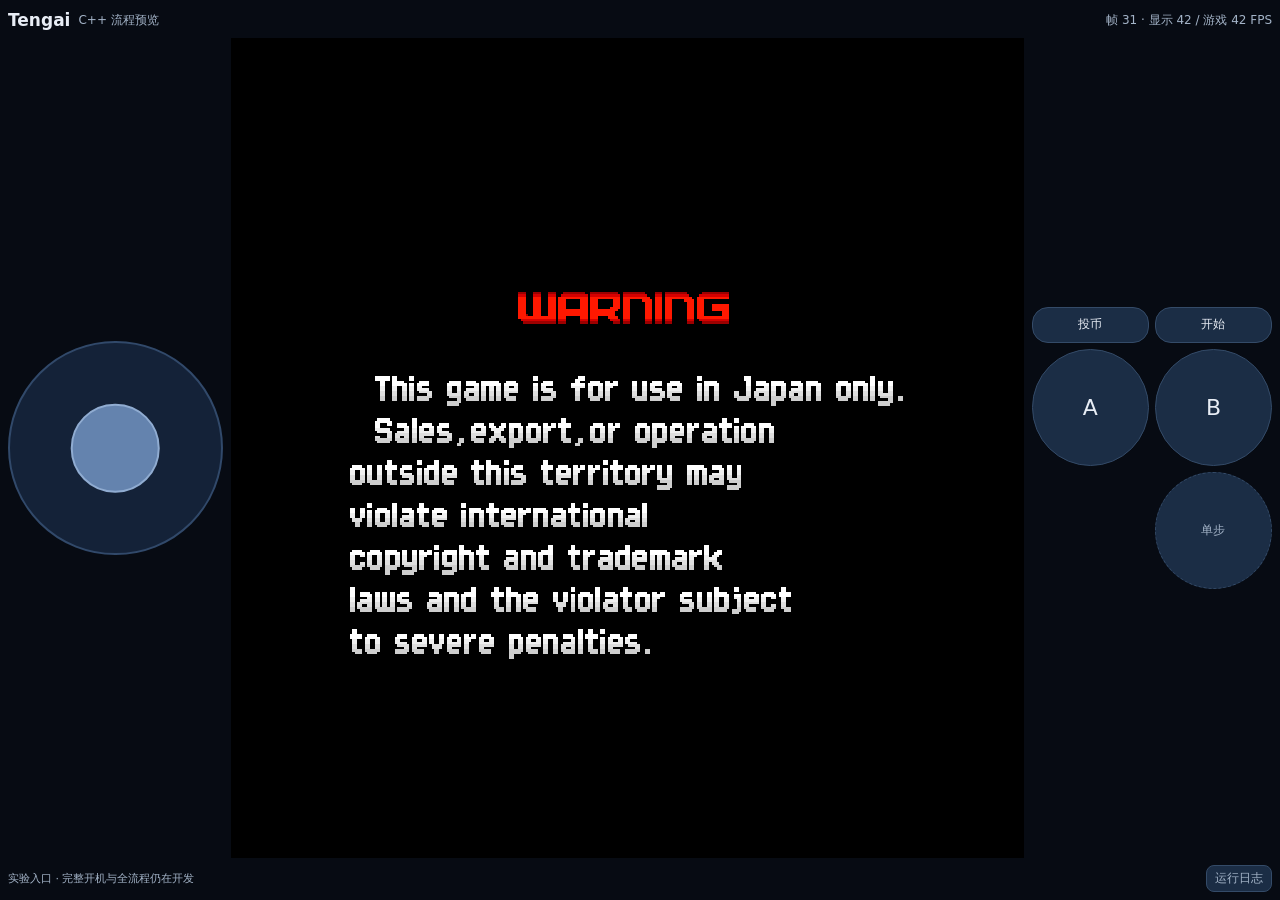
==== commit ca66f646: "Deploy interactive C++ flow preview preview-9d37a222fae8c79e" ====
--- a/preview/index.html
+++ b/preview/index.html
@@ -30,4 +30,4 @@
 #log-panel[hidden]{display:none}
 #log-panel textarea{flex:1;min-height:0;width:100%;font:12px monospace;background:#060c16;color:#e8edf5;user-select:text;-webkit-user-select:text;touch-action:auto}
 #log-panel div{display:flex;gap:8px;flex-wrap:wrap}
-</style><div id="viewport"><main id="shell"><header><strong title="2P：右Shift投币，2开始；IJKL方向；U射击/蓄力，O炸弹">Tengai</strong><span>C++ 流程预览</span><span id="frame">加载中…</span></header><section id="play"><div id="stick" aria-label="圆形方向摇杆"><div id="knob"></div></div><canvas id="screen" width="320" height="224"></canvas><div id="right"><div class="system" id="system"></div><div class="actions" id="actions"></div></div></section><footer><span>实验入口 · 完整开机与全流程仍在开发</span><span id="error"></span><button id="show-log" type="button">运行日志</button></footer></main></div><section id="log-panel" hidden><textarea id="full-log" readonly aria-label="错误、关键事件与最近运行日志"></textarea><div><button id="copy-log">复制日志</button><button id="close-log">关闭</button><span id="copy-result"></span></div></section><script src="layout.js?v=preview-517fe45fc9c59bde"></script><script src="pacing.js?v=preview-517fe45fc9c59bde"></script><script src="presentation.js?v=preview-517fe45fc9c59bde"></script><script src="lifecycle.js?v=preview-517fe45fc9c59bde"></script><script src="tengai_flow_preview.js?v=preview-517fe45fc9c59bde"></script><script>const canvas=document.querySelector("#screen"),context=canvas.getContext("2d",{alpha:!1}),presenter=createFlowPreviewPresenter(canvas,context),logStore=createFlowPreviewLogStore("full"===new URLSearchParams(location.search).get("trace")),logs=logStore.logs;window.previewPresentation=presenter.stats,window.previewLogStats=logStore.stats;const artifactVersion="preview-517fe45fc9c59bde";window.warningLog=logs,window.warningFailed=!1,window.warningFrames=0,window.warningSamples=[],window.flowMilestones=[],installFlowPreviewLayout(document.querySelector("#shell"),document.querySelector("#viewport"));const panel=document.querySelector("#log-panel"),log=document.querySelector("#full-log");document.querySelector("#show-log").onclick=()=>{log.value=logStore.text(),panel.hidden=!1},document.querySelector("#close-log").onclick=()=>panel.hidden=!0,document.querySelector("#copy-log").onclick=async()=>{log.value=logStore.text(),log.focus(),log.select();try{await navigator.clipboard.writeText(log.value),document.querySelector("#copy-result").textContent="已复制"}catch{document.querySelector("#copy-result").textContent="请在文本框中复制"}};const report=(e,t=!1)=>{const o=/INITIALIZATION RETURN|SELECTION CONTROLLER RETURN|WORLD PROMPT (PHASE|RETIREMENT) RETURN|SPRITE PLANE (GATE|REGISTRATION) RETURN|GAMEPLAY FRONTEND40 RETURN|FRONTEND STAGE6 CLEANUP RETURN|FRONTEND STARTUP8 RETURN|WORLD EXIT64 RETURN/.test(e);logStore.append(e,t||o||/^(ACTUAL PICKUP RETURN|POST-HIT PRIMARY UPDATE RETURN|OPEN )/.test(e)),o&&(window.flowMilestones.push(String(e)),window.flowMilestones.length>1024&&window.flowMilestones.shift()),t&&(window.warningFailed=!0,document.querySelector("#error").textContent="运行已停止，完整原因见日志",document.querySelector("#frame").textContent="流程停止",log.value=logStore.text(),panel.hidden=!1,document.querySelector("#copy-result").textContent="不是继续运行的画面；请复制完整错误")};let headerAt=-1/0,lastPaused=null,lastObservationFrame=null;const frameLabel=document.querySelector("#frame");globalThis.tengaiWarningFrame=(e,t,o,n,r,i,l,a)=>{const s=presenter.draw(e,t,o,n,r);window.warningFrames=r;const c=performance.now();if(c-headerAt>=250||lastPaused!==!!window.flowWaiting){headerAt=c,lastPaused=!!window.flowWaiting;const e=presenter.stats;frameLabel.textContent=window.flowWaiting?`单步暂停 · 长按单步恢复 · 显示 ${e.fps.toFixed(0)} FPS`:`帧 ${r} · 显示 ${e.fps.toFixed(0)} / 游戏 ${e.game_fps.toFixed(0)} FPS`}if(r%30==0&&r!==lastObservationFrame){lastObservationFrame=r;let e=0;for(let t=0;t<s.length;t+=4)(s[t]||s[t+1]||s[t+2])&&++e;window.warningSamples.push({frame:r,cursor:i,loop:l,intensity:a,nonblack:e}),window.warningSamples.length>240&&window.warningSamples.shift()}},globalThis.tengaiFlowWait=(e,t,o,n)=>{window.flowWaiting=!!o,window.flowIrqDelivery=t,window.flowPauseHeld=n},(async()=>{const e=async e=>{const t=await fetch(e+"?v="+artifactVersion);if(!t.ok)throw Error(`无法加载 ${e}`);return t.json()},[t,o,n]=await Promise.all([e("boot-inputs.json"),e("controls.json"),e("timing.json")]),r=createFlowPreviewPacer(n);window.previewPacing=r.stats;const i=new Map(o.controls.map((e=>[e.id,new Set]))),l=o.initial_ports.slice(),a=new Map,s=(e,t,n)=>{const r=i.get(e);if(r){n?r.add(t):r.delete(t),l.splice(0,l.length,...o.initial_ports);for(const e of o.controls)i.get(e.id).size&&(l[e.port_index]&=~e.mask),a.get(e.id)?.classList.toggle("held",!!i.get(e.id).size)}};for(const e of o.controls){if(e.keyboard_only||/_(up|down|left|right)$/.test(e.id))continue;const t=document.createElement("button");t.type="button",t.dataset.input=e.id,t.textContent=e.label,e.presentation_class&&t.classList.add(e.presentation_class),t.title=e.description||[e.key,...e.key_aliases||[]].join(" / "),t.setAttribute("aria-label",e.description||e.label),a.set(e.id,t),document.querySelector(e.id.endsWith("_coin")||e.id.endsWith("_start")?"#system":"#actions").append(t),t.onpointerdown=o=>{o.preventDefault(),t.setPointerCapture(o.pointerId),s(e.id,`pointer:${o.pointerId}`,!0)};const o=t=>{t.preventDefault(),s(e.id,`pointer:${t.pointerId}`,!1)};t.onpointerup=o,t.onpointercancel=o,t.onlostpointercapture=o}for(const e of["keydown","keyup"])window.addEventListener(e,(t=>{const n=o.controls.find((e=>e.key===t.code||e.key_aliases?.includes(t.code)));!n||"keyup"!==e&&panel.contains(t.target)||(panel.contains(t.target)||t.preventDefault(),s(n.id,`key:${t.code}`,"keydown"===e))}));const c=document.querySelector("#stick"),d=document.querySelector("#knob");let w=null;const p=()=>o.controls.filter((e=>!e.keyboard_only&&/_(up|down|left|right)$/.test(e.id))),u=e=>{if(e.pointerId!==w)return;e.preventDefault();const t=c.getBoundingClientRect();let o=(e.clientX-t.left-t.width/2)/(t.width/2),n=(e.clientY-t.top-t.height/2)/(t.height/2);window.flowRotated&&([o,n]=[n,-o]);const r=Math.hypot(o,n);r>1&&(o/=r,n/=r),d.style.transform=`translate(calc(-50% + ${35*o}%),calc(-50% + ${35*n}%))`;for(const e of p()){const t=e.id.endsWith("_left")?o<-.25:e.id.endsWith("_right")?o>.25:e.id.endsWith("_up")?n<-.25:n>.25;s(e.id,"stick",t)}},g=e=>{if(!e||e.pointerId===w){for(const e of p())s(e.id,"stick",!1);w=null,d.style.transform="translate(-50%,-50%)"}};c.onpointerdown=e=>{null===w&&(w=e.pointerId,c.setPointerCapture(w),u(e))},c.onpointermove=u,c.onpointerup=g,c.onpointercancel=g,c.onlostpointercapture=g;window.previewLifecycle=installFlowPreviewLifecycle(document.querySelector("#shell"),(()=>{g();for(const e of o.controls)i.get(e.id).clear(),s(e.id,"",!1)})).stats;for(const e of["contextmenu","selectstart","dragstart","dblclick"])document.querySelector("#shell").addEventListener(e,(e=>e.preventDefault()));globalThis.tengaiInputRead=e=>Number.isInteger(e)&&e>=0&&e<l.length?l[e]:-1,await TengaiFlowPreview({locateFile:(e,t)=>t+e+"?v="+artifactVersion,previewWaitForFrame:r.waitForFrame,arguments:["/data","/assets",...t.input_policy_fields,...t.raw_boot_input_bytes,"--connection-observation","--input-ports",...o.initial_ports].map(String),print:e=>report(e),printErr:e=>report(e,!0)})})().catch((e=>report(e.stack||String(e),!0)));</script></html>+</style><div id="viewport"><main id="shell"><header><strong title="2P：右Shift投币，2开始；IJKL方向；U射击/蓄力，O炸弹">Tengai</strong><span>C++ 流程预览</span><span id="frame">加载中…</span></header><section id="play"><div id="stick" aria-label="圆形方向摇杆"><div id="knob"></div></div><canvas id="screen" width="320" height="224"></canvas><div id="right"><div class="system" id="system"></div><div class="actions" id="actions"></div></div></section><footer><span>实验入口 · 完整开机与全流程仍在开发</span><span id="error"></span><button id="show-log" type="button">运行日志</button></footer></main></div><section id="log-panel" hidden><textarea id="full-log" readonly aria-label="错误、关键事件与最近运行日志"></textarea><div><button id="copy-log">复制日志</button><button id="close-log">关闭</button><span id="copy-result"></span></div></section><script src="layout.js?v=preview-9d37a222fae8c79e"></script><script src="pacing.js?v=preview-9d37a222fae8c79e"></script><script src="presentation.js?v=preview-9d37a222fae8c79e"></script><script src="lifecycle.js?v=preview-9d37a222fae8c79e"></script><script src="tengai_flow_preview.js?v=preview-9d37a222fae8c79e"></script><script>const canvas=document.querySelector("#screen"),context=canvas.getContext("2d",{alpha:!1}),presenter=createFlowPreviewPresenter(canvas,context),logStore=createFlowPreviewLogStore("full"===new URLSearchParams(location.search).get("trace")),logs=logStore.logs;window.previewPresentation=presenter.stats,window.previewLogStats=logStore.stats;const artifactVersion="preview-9d37a222fae8c79e";window.warningLog=logs,window.warningFailed=!1,window.warningFrames=0,window.warningSamples=[],window.flowMilestones=[],installFlowPreviewLayout(document.querySelector("#shell"),document.querySelector("#viewport"));const panel=document.querySelector("#log-panel"),log=document.querySelector("#full-log");document.querySelector("#show-log").onclick=()=>{log.value=logStore.text(),panel.hidden=!1},document.querySelector("#close-log").onclick=()=>panel.hidden=!0,document.querySelector("#copy-log").onclick=async()=>{log.value=logStore.text(),log.focus(),log.select();try{await navigator.clipboard.writeText(log.value),document.querySelector("#copy-result").textContent="已复制"}catch{document.querySelector("#copy-result").textContent="请在文本框中复制"}};const report=(e,t=!1)=>{const o=/INITIALIZATION RETURN|SELECTION CONTROLLER RETURN|WORLD PROMPT (PHASE|RETIREMENT) RETURN|SPRITE PLANE (GATE|REGISTRATION) RETURN|GAMEPLAY FRONTEND40 RETURN|FRONTEND STAGE6 CLEANUP RETURN|FRONTEND STARTUP8 RETURN|WORLD EXIT64 RETURN/.test(e);logStore.append(e,t||o||/^(GAMEPLAY CONTINUE STAGE RESTART |GAMEPLAY CLEANUP RETURN |GAMEPLAY NEXT STARTUP CHILD BOUNDARY |PRESENTATION CLEANUP RETURN |FINAL SCORE CLEANUP RETURN )/.test(e)||/^(ACTUAL PICKUP RETURN|POST-HIT PRIMARY UPDATE RETURN|OPEN )/.test(e)),o&&(window.flowMilestones.push(String(e)),window.flowMilestones.length>1024&&window.flowMilestones.shift()),t&&(window.warningFailed=!0,document.querySelector("#error").textContent="运行已停止，完整原因见日志",document.querySelector("#frame").textContent="流程停止",log.value=logStore.text(),panel.hidden=!1,document.querySelector("#copy-result").textContent="不是继续运行的画面；请复制完整错误")};let headerAt=-1/0,lastPaused=null,lastObservationFrame=null;const frameLabel=document.querySelector("#frame");globalThis.tengaiWarningFrame=(e,t,o,n,r,i,l,a)=>{const s=presenter.draw(e,t,o,n,r);window.warningFrames=r;const c=performance.now();if(c-headerAt>=250||lastPaused!==!!window.flowWaiting){headerAt=c,lastPaused=!!window.flowWaiting;const e=presenter.stats;frameLabel.textContent=window.flowWaiting?`单步暂停 · 长按单步恢复 · 显示 ${e.fps.toFixed(0)} FPS`:`帧 ${r} · 显示 ${e.fps.toFixed(0)} / 游戏 ${e.game_fps.toFixed(0)} FPS`}if(r%30==0&&r!==lastObservationFrame){lastObservationFrame=r;let e=0;for(let t=0;t<s.length;t+=4)(s[t]||s[t+1]||s[t+2])&&++e;window.warningSamples.push({frame:r,cursor:i,loop:l,intensity:a,nonblack:e}),window.warningSamples.length>240&&window.warningSamples.shift()}},globalThis.tengaiFlowWait=(e,t,o,n)=>{window.flowWaiting=!!o,window.flowIrqDelivery=t,window.flowPauseHeld=n},(async()=>{const e=async e=>{const t=await fetch(e+"?v="+artifactVersion);if(!t.ok)throw Error(`无法加载 ${e}`);return t.json()},[t,o,n]=await Promise.all([e("boot-inputs.json"),e("controls.json"),e("timing.json")]),r=createFlowPreviewPacer(n);window.previewPacing=r.stats;const i=new Map(o.controls.map((e=>[e.id,new Set]))),l=o.initial_ports.slice(),a=new Map,s=(e,t,n)=>{const r=i.get(e);if(r){n?r.add(t):r.delete(t),l.splice(0,l.length,...o.initial_ports);for(const e of o.controls)i.get(e.id).size&&(l[e.port_index]&=~e.mask),a.get(e.id)?.classList.toggle("held",!!i.get(e.id).size)}};for(const e of o.controls){if(e.keyboard_only||/_(up|down|left|right)$/.test(e.id))continue;const t=document.createElement("button");t.type="button",t.dataset.input=e.id,t.textContent=e.label,e.presentation_class&&t.classList.add(e.presentation_class),t.title=e.description||[e.key,...e.key_aliases||[]].join(" / "),t.setAttribute("aria-label",e.description||e.label),a.set(e.id,t),document.querySelector(e.id.endsWith("_coin")||e.id.endsWith("_start")?"#system":"#actions").append(t),t.onpointerdown=o=>{o.preventDefault(),t.setPointerCapture(o.pointerId),s(e.id,`pointer:${o.pointerId}`,!0)};const o=t=>{t.preventDefault(),s(e.id,`pointer:${t.pointerId}`,!1)};t.onpointerup=o,t.onpointercancel=o,t.onlostpointercapture=o}for(const e of["keydown","keyup"])window.addEventListener(e,(t=>{const n=o.controls.find((e=>e.key===t.code||e.key_aliases?.includes(t.code)));!n||"keyup"!==e&&panel.contains(t.target)||(panel.contains(t.target)||t.preventDefault(),s(n.id,`key:${t.code}`,"keydown"===e))}));const c=document.querySelector("#stick"),d=document.querySelector("#knob");let w=null;const p=()=>o.controls.filter((e=>!e.keyboard_only&&/_(up|down|left|right)$/.test(e.id))),u=e=>{if(e.pointerId!==w)return;e.preventDefault();const t=c.getBoundingClientRect();let o=(e.clientX-t.left-t.width/2)/(t.width/2),n=(e.clientY-t.top-t.height/2)/(t.height/2);window.flowRotated&&([o,n]=[n,-o]);const r=Math.hypot(o,n);r>1&&(o/=r,n/=r),d.style.transform=`translate(calc(-50% + ${35*o}%),calc(-50% + ${35*n}%))`;for(const e of p()){const t=e.id.endsWith("_left")?o<-.25:e.id.endsWith("_right")?o>.25:e.id.endsWith("_up")?n<-.25:n>.25;s(e.id,"stick",t)}},g=e=>{if(!e||e.pointerId===w){for(const e of p())s(e.id,"stick",!1);w=null,d.style.transform="translate(-50%,-50%)"}};c.onpointerdown=e=>{null===w&&(w=e.pointerId,c.setPointerCapture(w),u(e))},c.onpointermove=u,c.onpointerup=g,c.onpointercancel=g,c.onlostpointercapture=g;window.previewLifecycle=installFlowPreviewLifecycle(document.querySelector("#shell"),(()=>{g();for(const e of o.controls)i.get(e.id).clear(),s(e.id,"",!1)})).stats;for(const e of["contextmenu","selectstart","dragstart","dblclick"])document.querySelector("#shell").addEventListener(e,(e=>e.preventDefault()));globalThis.tengaiInputRead=e=>Number.isInteger(e)&&e>=0&&e<l.length?l[e]:-1,await TengaiFlowPreview({locateFile:(e,t)=>t+e+"?v="+artifactVersion,previewWaitForFrame:r.waitForFrame,arguments:["/data","/assets",...t.input_policy_fields,...t.raw_boot_input_bytes,"--connection-observation","--input-ports",...o.initial_ports].map(String),print:e=>report(e),printErr:e=>report(e,!0)})})().catch((e=>report(e.stack||String(e),!0)));</script></html>
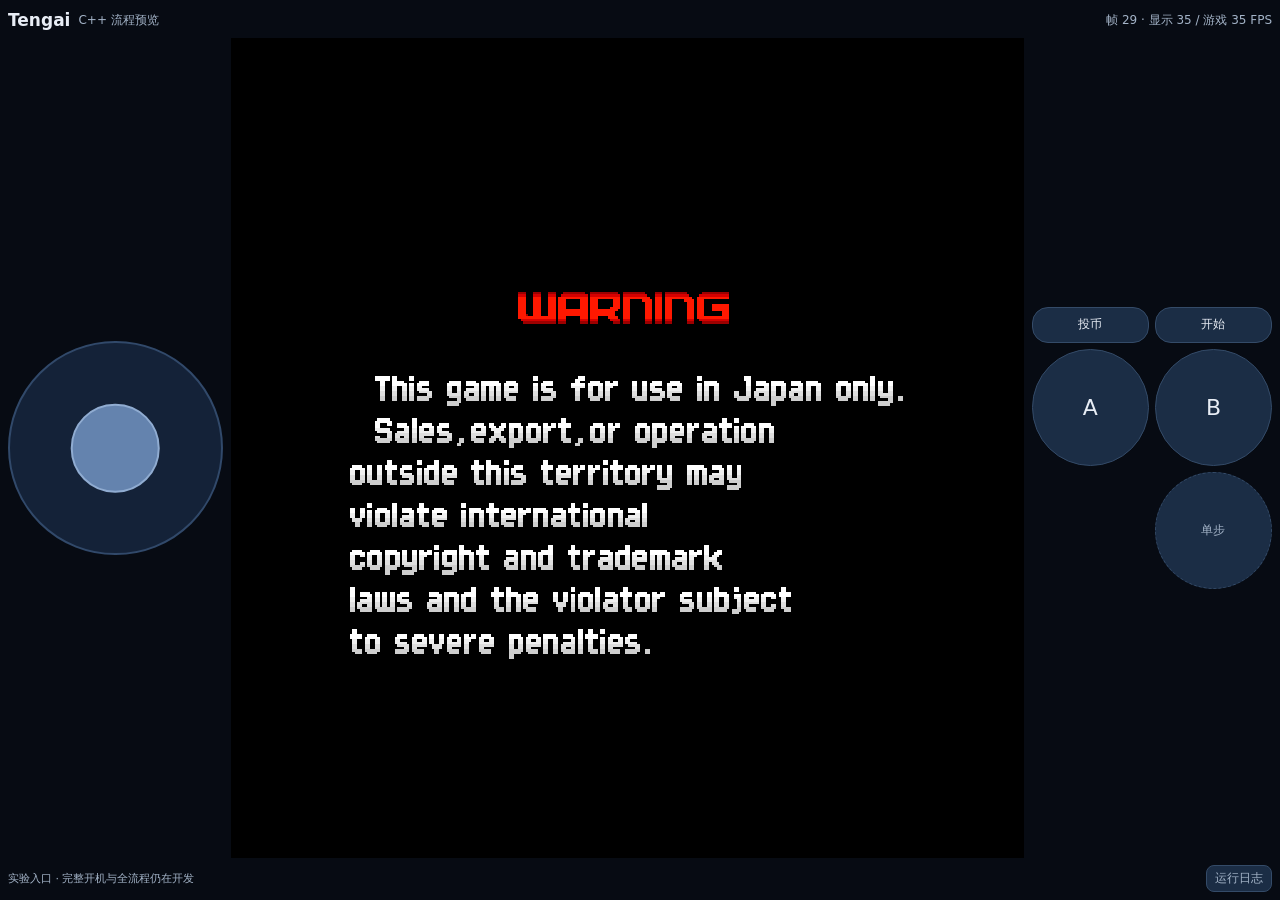
==== commit 1485af71: "Deploy interactive C++ flow preview preview-92e05d65020f86f5" ====
--- a/preview/index.html
+++ b/preview/index.html
@@ -30,4 +30,4 @@
 #log-panel[hidden]{display:none}
 #log-panel textarea{flex:1;min-height:0;width:100%;font:12px monospace;background:#060c16;color:#e8edf5;user-select:text;-webkit-user-select:text;touch-action:auto}
 #log-panel div{display:flex;gap:8px;flex-wrap:wrap}
-</style><div id="viewport"><main id="shell"><header><strong title="2P：右Shift投币，2开始；IJKL方向；U射击/蓄力，O炸弹">Tengai</strong><span>C++ 流程预览</span><span id="frame">加载中…</span></header><section id="play"><div id="stick" aria-label="圆形方向摇杆"><div id="knob"></div></div><canvas id="screen" width="320" height="224"></canvas><div id="right"><div class="system" id="system"></div><div class="actions" id="actions"></div></div></section><footer><span>实验入口 · 完整开机与全流程仍在开发</span><span id="error"></span><button id="show-log" type="button">运行日志</button></footer></main></div><section id="log-panel" hidden><textarea id="full-log" readonly aria-label="错误、关键事件与最近运行日志"></textarea><div><button id="copy-log">复制日志</button><button id="close-log">关闭</button><span id="copy-result"></span></div></section><script src="layout.js?v=preview-9d37a222fae8c79e"></script><script src="pacing.js?v=preview-9d37a222fae8c79e"></script><script src="presentation.js?v=preview-9d37a222fae8c79e"></script><script src="lifecycle.js?v=preview-9d37a222fae8c79e"></script><script src="tengai_flow_preview.js?v=preview-9d37a222fae8c79e"></script><script>const canvas=document.querySelector("#screen"),context=canvas.getContext("2d",{alpha:!1}),presenter=createFlowPreviewPresenter(canvas,context),logStore=createFlowPreviewLogStore("full"===new URLSearchParams(location.search).get("trace")),logs=logStore.logs;window.previewPresentation=presenter.stats,window.previewLogStats=logStore.stats;const artifactVersion="preview-9d37a222fae8c79e";window.warningLog=logs,window.warningFailed=!1,window.warningFrames=0,window.warningSamples=[],window.flowMilestones=[],installFlowPreviewLayout(document.querySelector("#shell"),document.querySelector("#viewport"));const panel=document.querySelector("#log-panel"),log=document.querySelector("#full-log");document.querySelector("#show-log").onclick=()=>{log.value=logStore.text(),panel.hidden=!1},document.querySelector("#close-log").onclick=()=>panel.hidden=!0,document.querySelector("#copy-log").onclick=async()=>{log.value=logStore.text(),log.focus(),log.select();try{await navigator.clipboard.writeText(log.value),document.querySelector("#copy-result").textContent="已复制"}catch{document.querySelector("#copy-result").textContent="请在文本框中复制"}};const report=(e,t=!1)=>{const o=/INITIALIZATION RETURN|SELECTION CONTROLLER RETURN|WORLD PROMPT (PHASE|RETIREMENT) RETURN|SPRITE PLANE (GATE|REGISTRATION) RETURN|GAMEPLAY FRONTEND40 RETURN|FRONTEND STAGE6 CLEANUP RETURN|FRONTEND STARTUP8 RETURN|WORLD EXIT64 RETURN/.test(e);logStore.append(e,t||o||/^(GAMEPLAY CONTINUE STAGE RESTART |GAMEPLAY CLEANUP RETURN |GAMEPLAY NEXT STARTUP CHILD BOUNDARY |PRESENTATION CLEANUP RETURN |FINAL SCORE CLEANUP RETURN )/.test(e)||/^(ACTUAL PICKUP RETURN|POST-HIT PRIMARY UPDATE RETURN|OPEN )/.test(e)),o&&(window.flowMilestones.push(String(e)),window.flowMilestones.length>1024&&window.flowMilestones.shift()),t&&(window.warningFailed=!0,document.querySelector("#error").textContent="运行已停止，完整原因见日志",document.querySelector("#frame").textContent="流程停止",log.value=logStore.text(),panel.hidden=!1,document.querySelector("#copy-result").textContent="不是继续运行的画面；请复制完整错误")};let headerAt=-1/0,lastPaused=null,lastObservationFrame=null;const frameLabel=document.querySelector("#frame");globalThis.tengaiWarningFrame=(e,t,o,n,r,i,l,a)=>{const s=presenter.draw(e,t,o,n,r);window.warningFrames=r;const c=performance.now();if(c-headerAt>=250||lastPaused!==!!window.flowWaiting){headerAt=c,lastPaused=!!window.flowWaiting;const e=presenter.stats;frameLabel.textContent=window.flowWaiting?`单步暂停 · 长按单步恢复 · 显示 ${e.fps.toFixed(0)} FPS`:`帧 ${r} · 显示 ${e.fps.toFixed(0)} / 游戏 ${e.game_fps.toFixed(0)} FPS`}if(r%30==0&&r!==lastObservationFrame){lastObservationFrame=r;let e=0;for(let t=0;t<s.length;t+=4)(s[t]||s[t+1]||s[t+2])&&++e;window.warningSamples.push({frame:r,cursor:i,loop:l,intensity:a,nonblack:e}),window.warningSamples.length>240&&window.warningSamples.shift()}},globalThis.tengaiFlowWait=(e,t,o,n)=>{window.flowWaiting=!!o,window.flowIrqDelivery=t,window.flowPauseHeld=n},(async()=>{const e=async e=>{const t=await fetch(e+"?v="+artifactVersion);if(!t.ok)throw Error(`无法加载 ${e}`);return t.json()},[t,o,n]=await Promise.all([e("boot-inputs.json"),e("controls.json"),e("timing.json")]),r=createFlowPreviewPacer(n);window.previewPacing=r.stats;const i=new Map(o.controls.map((e=>[e.id,new Set]))),l=o.initial_ports.slice(),a=new Map,s=(e,t,n)=>{const r=i.get(e);if(r){n?r.add(t):r.delete(t),l.splice(0,l.length,...o.initial_ports);for(const e of o.controls)i.get(e.id).size&&(l[e.port_index]&=~e.mask),a.get(e.id)?.classList.toggle("held",!!i.get(e.id).size)}};for(const e of o.controls){if(e.keyboard_only||/_(up|down|left|right)$/.test(e.id))continue;const t=document.createElement("button");t.type="button",t.dataset.input=e.id,t.textContent=e.label,e.presentation_class&&t.classList.add(e.presentation_class),t.title=e.description||[e.key,...e.key_aliases||[]].join(" / "),t.setAttribute("aria-label",e.description||e.label),a.set(e.id,t),document.querySelector(e.id.endsWith("_coin")||e.id.endsWith("_start")?"#system":"#actions").append(t),t.onpointerdown=o=>{o.preventDefault(),t.setPointerCapture(o.pointerId),s(e.id,`pointer:${o.pointerId}`,!0)};const o=t=>{t.preventDefault(),s(e.id,`pointer:${t.pointerId}`,!1)};t.onpointerup=o,t.onpointercancel=o,t.onlostpointercapture=o}for(const e of["keydown","keyup"])window.addEventListener(e,(t=>{const n=o.controls.find((e=>e.key===t.code||e.key_aliases?.includes(t.code)));!n||"keyup"!==e&&panel.contains(t.target)||(panel.contains(t.target)||t.preventDefault(),s(n.id,`key:${t.code}`,"keydown"===e))}));const c=document.querySelector("#stick"),d=document.querySelector("#knob");let w=null;const p=()=>o.controls.filter((e=>!e.keyboard_only&&/_(up|down|left|right)$/.test(e.id))),u=e=>{if(e.pointerId!==w)return;e.preventDefault();const t=c.getBoundingClientRect();let o=(e.clientX-t.left-t.width/2)/(t.width/2),n=(e.clientY-t.top-t.height/2)/(t.height/2);window.flowRotated&&([o,n]=[n,-o]);const r=Math.hypot(o,n);r>1&&(o/=r,n/=r),d.style.transform=`translate(calc(-50% + ${35*o}%),calc(-50% + ${35*n}%))`;for(const e of p()){const t=e.id.endsWith("_left")?o<-.25:e.id.endsWith("_right")?o>.25:e.id.endsWith("_up")?n<-.25:n>.25;s(e.id,"stick",t)}},g=e=>{if(!e||e.pointerId===w){for(const e of p())s(e.id,"stick",!1);w=null,d.style.transform="translate(-50%,-50%)"}};c.onpointerdown=e=>{null===w&&(w=e.pointerId,c.setPointerCapture(w),u(e))},c.onpointermove=u,c.onpointerup=g,c.onpointercancel=g,c.onlostpointercapture=g;window.previewLifecycle=installFlowPreviewLifecycle(document.querySelector("#shell"),(()=>{g();for(const e of o.controls)i.get(e.id).clear(),s(e.id,"",!1)})).stats;for(const e of["contextmenu","selectstart","dragstart","dblclick"])document.querySelector("#shell").addEventListener(e,(e=>e.preventDefault()));globalThis.tengaiInputRead=e=>Number.isInteger(e)&&e>=0&&e<l.length?l[e]:-1,await TengaiFlowPreview({locateFile:(e,t)=>t+e+"?v="+artifactVersion,previewWaitForFrame:r.waitForFrame,arguments:["/data","/assets",...t.input_policy_fields,...t.raw_boot_input_bytes,"--connection-observation","--input-ports",...o.initial_ports].map(String),print:e=>report(e),printErr:e=>report(e,!0)})})().catch((e=>report(e.stack||String(e),!0)));</script></html>+</style><div id="viewport"><main id="shell"><header><strong title="2P：右Shift投币，2开始；IJKL方向；U射击/蓄力，O炸弹">Tengai</strong><span>C++ 流程预览</span><span id="frame">加载中…</span></header><section id="play"><div id="stick" aria-label="圆形方向摇杆"><div id="knob"></div></div><canvas id="screen" width="320" height="224"></canvas><div id="right"><div class="system" id="system"></div><div class="actions" id="actions"></div></div></section><footer><span>实验入口 · 完整开机与全流程仍在开发</span><span id="error"></span><button id="show-log" type="button">运行日志</button></footer></main></div><section id="log-panel" hidden><textarea id="full-log" readonly aria-label="错误、关键事件与最近运行日志"></textarea><div><button id="copy-log">复制日志</button><button id="close-log">关闭</button><span id="copy-result"></span></div></section><script src="layout.js?v=preview-92e05d65020f86f5"></script><script src="pacing.js?v=preview-92e05d65020f86f5"></script><script src="presentation.js?v=preview-92e05d65020f86f5"></script><script src="lifecycle.js?v=preview-92e05d65020f86f5"></script><script src="tengai_flow_preview.js?v=preview-92e05d65020f86f5"></script><script>const canvas=document.querySelector("#screen"),context=canvas.getContext("2d",{alpha:!1}),presenter=createFlowPreviewPresenter(canvas,context),logStore=createFlowPreviewLogStore("full"===new URLSearchParams(location.search).get("trace")),logs=logStore.logs;window.previewPresentation=presenter.stats,window.previewLogStats=logStore.stats;const artifactVersion="preview-92e05d65020f86f5";window.warningLog=logs,window.warningFailed=!1,window.warningFrames=0,window.warningSamples=[],window.flowMilestones=[],installFlowPreviewLayout(document.querySelector("#shell"),document.querySelector("#viewport"));const panel=document.querySelector("#log-panel"),log=document.querySelector("#full-log");document.querySelector("#show-log").onclick=()=>{log.value=logStore.text(),panel.hidden=!1},document.querySelector("#close-log").onclick=()=>panel.hidden=!0,document.querySelector("#copy-log").onclick=async()=>{log.value=logStore.text(),log.focus(),log.select();try{await navigator.clipboard.writeText(log.value),document.querySelector("#copy-result").textContent="已复制"}catch{document.querySelector("#copy-result").textContent="请在文本框中复制"}};const report=(e,t=!1)=>{const o=/INITIALIZATION RETURN|SELECTION CONTROLLER RETURN|WORLD PROMPT (PHASE|RETIREMENT) RETURN|SPRITE PLANE (GATE|REGISTRATION) RETURN|GAMEPLAY FRONTEND40 RETURN|FRONTEND STAGE6 CLEANUP RETURN|FRONTEND STARTUP8 RETURN|WORLD EXIT64 RETURN/.test(e);logStore.append(e,t||o||/^(GAMEPLAY CONTINUE STAGE RESTART |GAMEPLAY CLEANUP RETURN |GAMEPLAY NEXT STARTUP CHILD BOUNDARY |PRESENTATION CLEANUP RETURN |FINAL SCORE CLEANUP RETURN |TITLE ROW SAMPLE ALIAS )/.test(e)||/^(ACTUAL PICKUP RETURN|POST-HIT PRIMARY UPDATE RETURN|OPEN )/.test(e)),o&&(window.flowMilestones.push(String(e)),window.flowMilestones.length>1024&&window.flowMilestones.shift()),t&&(window.warningFailed=!0,document.querySelector("#error").textContent="运行已停止，完整原因见日志",document.querySelector("#frame").textContent="流程停止",log.value=logStore.text(),panel.hidden=!1,document.querySelector("#copy-result").textContent="不是继续运行的画面；请复制完整错误")};let headerAt=-1/0,lastPaused=null,lastObservationFrame=null;const frameLabel=document.querySelector("#frame");globalThis.tengaiWarningFrame=(e,t,o,n,r,i,l,a)=>{const s=presenter.draw(e,t,o,n,r);window.warningFrames=r;const c=performance.now();if(c-headerAt>=250||lastPaused!==!!window.flowWaiting){headerAt=c,lastPaused=!!window.flowWaiting;const e=presenter.stats;frameLabel.textContent=window.flowWaiting?`单步暂停 · 长按单步恢复 · 显示 ${e.fps.toFixed(0)} FPS`:`帧 ${r} · 显示 ${e.fps.toFixed(0)} / 游戏 ${e.game_fps.toFixed(0)} FPS`}if(r%30==0&&r!==lastObservationFrame){lastObservationFrame=r;let e=0;for(let t=0;t<s.length;t+=4)(s[t]||s[t+1]||s[t+2])&&++e;window.warningSamples.push({frame:r,cursor:i,loop:l,intensity:a,nonblack:e}),window.warningSamples.length>240&&window.warningSamples.shift()}},globalThis.tengaiFlowWait=(e,t,o,n)=>{window.flowWaiting=!!o,window.flowIrqDelivery=t,window.flowPauseHeld=n},(async()=>{const e=async e=>{const t=await fetch(e+"?v="+artifactVersion);if(!t.ok)throw Error(`无法加载 ${e}`);return t.json()},[t,o,n]=await Promise.all([e("boot-inputs.json"),e("controls.json"),e("timing.json")]),r=createFlowPreviewPacer(n);window.previewPacing=r.stats;const i=new Map(o.controls.map((e=>[e.id,new Set]))),l=o.initial_ports.slice(),a=new Map,s=(e,t,n)=>{const r=i.get(e);if(r){n?r.add(t):r.delete(t),l.splice(0,l.length,...o.initial_ports);for(const e of o.controls)i.get(e.id).size&&(l[e.port_index]&=~e.mask),a.get(e.id)?.classList.toggle("held",!!i.get(e.id).size)}};for(const e of o.controls){if(e.keyboard_only||/_(up|down|left|right)$/.test(e.id))continue;const t=document.createElement("button");t.type="button",t.dataset.input=e.id,t.textContent=e.label,e.presentation_class&&t.classList.add(e.presentation_class),t.title=e.description||[e.key,...e.key_aliases||[]].join(" / "),t.setAttribute("aria-label",e.description||e.label),a.set(e.id,t),document.querySelector(e.id.endsWith("_coin")||e.id.endsWith("_start")?"#system":"#actions").append(t),t.onpointerdown=o=>{o.preventDefault(),t.setPointerCapture(o.pointerId),s(e.id,`pointer:${o.pointerId}`,!0)};const o=t=>{t.preventDefault(),s(e.id,`pointer:${t.pointerId}`,!1)};t.onpointerup=o,t.onpointercancel=o,t.onlostpointercapture=o}for(const e of["keydown","keyup"])window.addEventListener(e,(t=>{const n=o.controls.find((e=>e.key===t.code||e.key_aliases?.includes(t.code)));!n||"keyup"!==e&&panel.contains(t.target)||(panel.contains(t.target)||t.preventDefault(),s(n.id,`key:${t.code}`,"keydown"===e))}));const c=document.querySelector("#stick"),d=document.querySelector("#knob");let w=null;const p=()=>o.controls.filter((e=>!e.keyboard_only&&/_(up|down|left|right)$/.test(e.id))),u=e=>{if(e.pointerId!==w)return;e.preventDefault();const t=c.getBoundingClientRect();let o=(e.clientX-t.left-t.width/2)/(t.width/2),n=(e.clientY-t.top-t.height/2)/(t.height/2);window.flowRotated&&([o,n]=[n,-o]);const r=Math.hypot(o,n);r>1&&(o/=r,n/=r),d.style.transform=`translate(calc(-50% + ${35*o}%),calc(-50% + ${35*n}%))`;for(const e of p()){const t=e.id.endsWith("_left")?o<-.25:e.id.endsWith("_right")?o>.25:e.id.endsWith("_up")?n<-.25:n>.25;s(e.id,"stick",t)}},g=e=>{if(!e||e.pointerId===w){for(const e of p())s(e.id,"stick",!1);w=null,d.style.transform="translate(-50%,-50%)"}};c.onpointerdown=e=>{null===w&&(w=e.pointerId,c.setPointerCapture(w),u(e))},c.onpointermove=u,c.onpointerup=g,c.onpointercancel=g,c.onlostpointercapture=g;window.previewLifecycle=installFlowPreviewLifecycle(document.querySelector("#shell"),(()=>{g();for(const e of o.controls)i.get(e.id).clear(),s(e.id,"",!1)})).stats;for(const e of["contextmenu","selectstart","dragstart","dblclick"])document.querySelector("#shell").addEventListener(e,(e=>e.preventDefault()));globalThis.tengaiInputRead=e=>Number.isInteger(e)&&e>=0&&e<l.length?l[e]:-1,await TengaiFlowPreview({locateFile:(e,t)=>t+e+"?v="+artifactVersion,previewWaitForFrame:r.waitForFrame,arguments:["/data","/assets",...t.input_policy_fields,...t.raw_boot_input_bytes,"--connection-observation","--input-ports",...o.initial_ports].map(String),print:e=>report(e),printErr:e=>report(e,!0)})})().catch((e=>report(e.stack||String(e),!0)));</script></html>
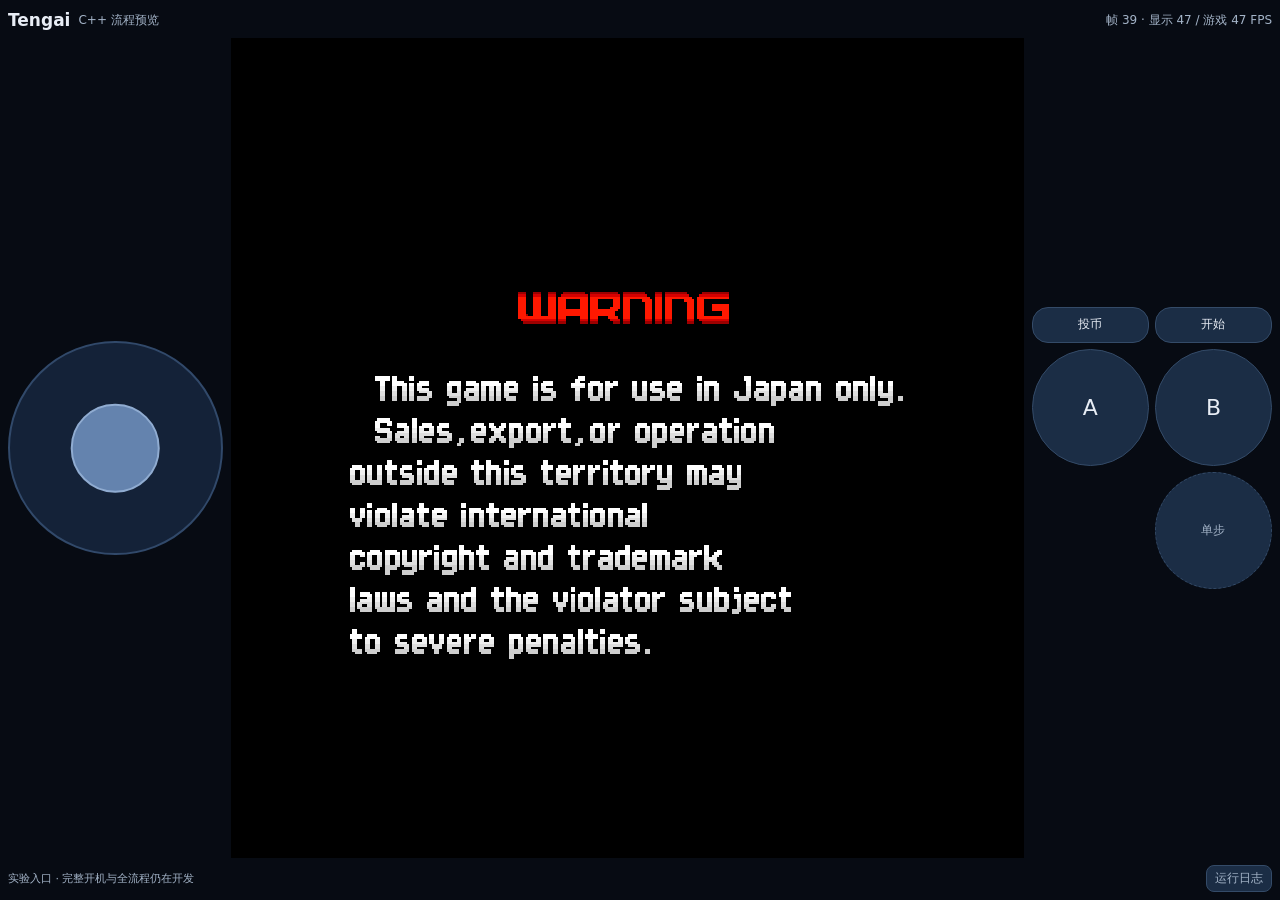
==== commit 7dfcb346: "Deploy interactive C++ flow preview preview-a9591f4028042263" ====
--- a/preview/index.html
+++ b/preview/index.html
@@ -30,4 +30,4 @@
 #log-panel[hidden]{display:none}
 #log-panel textarea{flex:1;min-height:0;width:100%;font:12px monospace;background:#060c16;color:#e8edf5;user-select:text;-webkit-user-select:text;touch-action:auto}
 #log-panel div{display:flex;gap:8px;flex-wrap:wrap}
-</style><div id="viewport"><main id="shell"><header><strong title="2P：右Shift投币，2开始；IJKL方向；U射击/蓄力，O炸弹">Tengai</strong><span>C++ 流程预览</span><span id="frame">加载中…</span></header><section id="play"><div id="stick" aria-label="圆形方向摇杆"><div id="knob"></div></div><canvas id="screen" width="320" height="224"></canvas><div id="right"><div class="system" id="system"></div><div class="actions" id="actions"></div></div></section><footer><span>实验入口 · 完整开机与全流程仍在开发</span><span id="error"></span><button id="show-log" type="button">运行日志</button></footer></main></div><section id="log-panel" hidden><textarea id="full-log" readonly aria-label="错误、关键事件与最近运行日志"></textarea><div><button id="copy-log">复制日志</button><button id="close-log">关闭</button><span id="copy-result"></span></div></section><script src="layout.js?v=preview-92e05d65020f86f5"></script><script src="pacing.js?v=preview-92e05d65020f86f5"></script><script src="presentation.js?v=preview-92e05d65020f86f5"></script><script src="lifecycle.js?v=preview-92e05d65020f86f5"></script><script src="tengai_flow_preview.js?v=preview-92e05d65020f86f5"></script><script>const canvas=document.querySelector("#screen"),context=canvas.getContext("2d",{alpha:!1}),presenter=createFlowPreviewPresenter(canvas,context),logStore=createFlowPreviewLogStore("full"===new URLSearchParams(location.search).get("trace")),logs=logStore.logs;window.previewPresentation=presenter.stats,window.previewLogStats=logStore.stats;const artifactVersion="preview-92e05d65020f86f5";window.warningLog=logs,window.warningFailed=!1,window.warningFrames=0,window.warningSamples=[],window.flowMilestones=[],installFlowPreviewLayout(document.querySelector("#shell"),document.querySelector("#viewport"));const panel=document.querySelector("#log-panel"),log=document.querySelector("#full-log");document.querySelector("#show-log").onclick=()=>{log.value=logStore.text(),panel.hidden=!1},document.querySelector("#close-log").onclick=()=>panel.hidden=!0,document.querySelector("#copy-log").onclick=async()=>{log.value=logStore.text(),log.focus(),log.select();try{await navigator.clipboard.writeText(log.value),document.querySelector("#copy-result").textContent="已复制"}catch{document.querySelector("#copy-result").textContent="请在文本框中复制"}};const report=(e,t=!1)=>{const o=/INITIALIZATION RETURN|SELECTION CONTROLLER RETURN|WORLD PROMPT (PHASE|RETIREMENT) RETURN|SPRITE PLANE (GATE|REGISTRATION) RETURN|GAMEPLAY FRONTEND40 RETURN|FRONTEND STAGE6 CLEANUP RETURN|FRONTEND STARTUP8 RETURN|WORLD EXIT64 RETURN/.test(e);logStore.append(e,t||o||/^(GAMEPLAY CONTINUE STAGE RESTART |GAMEPLAY CLEANUP RETURN |GAMEPLAY NEXT STARTUP CHILD BOUNDARY |PRESENTATION CLEANUP RETURN |FINAL SCORE CLEANUP RETURN |TITLE ROW SAMPLE ALIAS )/.test(e)||/^(ACTUAL PICKUP RETURN|POST-HIT PRIMARY UPDATE RETURN|OPEN )/.test(e)),o&&(window.flowMilestones.push(String(e)),window.flowMilestones.length>1024&&window.flowMilestones.shift()),t&&(window.warningFailed=!0,document.querySelector("#error").textContent="运行已停止，完整原因见日志",document.querySelector("#frame").textContent="流程停止",log.value=logStore.text(),panel.hidden=!1,document.querySelector("#copy-result").textContent="不是继续运行的画面；请复制完整错误")};let headerAt=-1/0,lastPaused=null,lastObservationFrame=null;const frameLabel=document.querySelector("#frame");globalThis.tengaiWarningFrame=(e,t,o,n,r,i,l,a)=>{const s=presenter.draw(e,t,o,n,r);window.warningFrames=r;const c=performance.now();if(c-headerAt>=250||lastPaused!==!!window.flowWaiting){headerAt=c,lastPaused=!!window.flowWaiting;const e=presenter.stats;frameLabel.textContent=window.flowWaiting?`单步暂停 · 长按单步恢复 · 显示 ${e.fps.toFixed(0)} FPS`:`帧 ${r} · 显示 ${e.fps.toFixed(0)} / 游戏 ${e.game_fps.toFixed(0)} FPS`}if(r%30==0&&r!==lastObservationFrame){lastObservationFrame=r;let e=0;for(let t=0;t<s.length;t+=4)(s[t]||s[t+1]||s[t+2])&&++e;window.warningSamples.push({frame:r,cursor:i,loop:l,intensity:a,nonblack:e}),window.warningSamples.length>240&&window.warningSamples.shift()}},globalThis.tengaiFlowWait=(e,t,o,n)=>{window.flowWaiting=!!o,window.flowIrqDelivery=t,window.flowPauseHeld=n},(async()=>{const e=async e=>{const t=await fetch(e+"?v="+artifactVersion);if(!t.ok)throw Error(`无法加载 ${e}`);return t.json()},[t,o,n]=await Promise.all([e("boot-inputs.json"),e("controls.json"),e("timing.json")]),r=createFlowPreviewPacer(n);window.previewPacing=r.stats;const i=new Map(o.controls.map((e=>[e.id,new Set]))),l=o.initial_ports.slice(),a=new Map,s=(e,t,n)=>{const r=i.get(e);if(r){n?r.add(t):r.delete(t),l.splice(0,l.length,...o.initial_ports);for(const e of o.controls)i.get(e.id).size&&(l[e.port_index]&=~e.mask),a.get(e.id)?.classList.toggle("held",!!i.get(e.id).size)}};for(const e of o.controls){if(e.keyboard_only||/_(up|down|left|right)$/.test(e.id))continue;const t=document.createElement("button");t.type="button",t.dataset.input=e.id,t.textContent=e.label,e.presentation_class&&t.classList.add(e.presentation_class),t.title=e.description||[e.key,...e.key_aliases||[]].join(" / "),t.setAttribute("aria-label",e.description||e.label),a.set(e.id,t),document.querySelector(e.id.endsWith("_coin")||e.id.endsWith("_start")?"#system":"#actions").append(t),t.onpointerdown=o=>{o.preventDefault(),t.setPointerCapture(o.pointerId),s(e.id,`pointer:${o.pointerId}`,!0)};const o=t=>{t.preventDefault(),s(e.id,`pointer:${t.pointerId}`,!1)};t.onpointerup=o,t.onpointercancel=o,t.onlostpointercapture=o}for(const e of["keydown","keyup"])window.addEventListener(e,(t=>{const n=o.controls.find((e=>e.key===t.code||e.key_aliases?.includes(t.code)));!n||"keyup"!==e&&panel.contains(t.target)||(panel.contains(t.target)||t.preventDefault(),s(n.id,`key:${t.code}`,"keydown"===e))}));const c=document.querySelector("#stick"),d=document.querySelector("#knob");let w=null;const p=()=>o.controls.filter((e=>!e.keyboard_only&&/_(up|down|left|right)$/.test(e.id))),u=e=>{if(e.pointerId!==w)return;e.preventDefault();const t=c.getBoundingClientRect();let o=(e.clientX-t.left-t.width/2)/(t.width/2),n=(e.clientY-t.top-t.height/2)/(t.height/2);window.flowRotated&&([o,n]=[n,-o]);const r=Math.hypot(o,n);r>1&&(o/=r,n/=r),d.style.transform=`translate(calc(-50% + ${35*o}%),calc(-50% + ${35*n}%))`;for(const e of p()){const t=e.id.endsWith("_left")?o<-.25:e.id.endsWith("_right")?o>.25:e.id.endsWith("_up")?n<-.25:n>.25;s(e.id,"stick",t)}},g=e=>{if(!e||e.pointerId===w){for(const e of p())s(e.id,"stick",!1);w=null,d.style.transform="translate(-50%,-50%)"}};c.onpointerdown=e=>{null===w&&(w=e.pointerId,c.setPointerCapture(w),u(e))},c.onpointermove=u,c.onpointerup=g,c.onpointercancel=g,c.onlostpointercapture=g;window.previewLifecycle=installFlowPreviewLifecycle(document.querySelector("#shell"),(()=>{g();for(const e of o.controls)i.get(e.id).clear(),s(e.id,"",!1)})).stats;for(const e of["contextmenu","selectstart","dragstart","dblclick"])document.querySelector("#shell").addEventListener(e,(e=>e.preventDefault()));globalThis.tengaiInputRead=e=>Number.isInteger(e)&&e>=0&&e<l.length?l[e]:-1,await TengaiFlowPreview({locateFile:(e,t)=>t+e+"?v="+artifactVersion,previewWaitForFrame:r.waitForFrame,arguments:["/data","/assets",...t.input_policy_fields,...t.raw_boot_input_bytes,"--connection-observation","--input-ports",...o.initial_ports].map(String),print:e=>report(e),printErr:e=>report(e,!0)})})().catch((e=>report(e.stack||String(e),!0)));</script></html>+</style><div id="viewport"><main id="shell"><header><strong title="2P：右Shift投币，2开始；IJKL方向；U射击/蓄力，O炸弹">Tengai</strong><span>C++ 流程预览</span><span id="frame">加载中…</span></header><section id="play"><div id="stick" aria-label="圆形方向摇杆"><div id="knob"></div></div><canvas id="screen" width="320" height="224"></canvas><div id="right"><div class="system" id="system"></div><div class="actions" id="actions"></div></div></section><footer><span>实验入口 · 完整开机与全流程仍在开发</span><span id="error"></span><button id="show-log" type="button">运行日志</button></footer></main></div><section id="log-panel" hidden><textarea id="full-log" readonly aria-label="错误、关键事件与最近运行日志"></textarea><div><button id="copy-log">复制日志</button><button id="close-log">关闭</button><span id="copy-result"></span></div></section><script src="layout.js?v=preview-a9591f4028042263"></script><script src="pacing.js?v=preview-a9591f4028042263"></script><script src="presentation.js?v=preview-a9591f4028042263"></script><script src="lifecycle.js?v=preview-a9591f4028042263"></script><script src="tengai_flow_preview.js?v=preview-a9591f4028042263"></script><script>const canvas=document.querySelector("#screen"),context=canvas.getContext("2d",{alpha:!1}),presenter=createFlowPreviewPresenter(canvas,context),logStore=createFlowPreviewLogStore("full"===new URLSearchParams(location.search).get("trace")),logs=logStore.logs;window.previewPresentation=presenter.stats,window.previewLogStats=logStore.stats;const artifactVersion="preview-a9591f4028042263";window.warningLog=logs,window.warningFailed=!1,window.warningFrames=0,window.warningSamples=[],window.flowMilestones=[],installFlowPreviewLayout(document.querySelector("#shell"),document.querySelector("#viewport"));const panel=document.querySelector("#log-panel"),log=document.querySelector("#full-log");document.querySelector("#show-log").onclick=()=>{log.value=logStore.text(),panel.hidden=!1},document.querySelector("#close-log").onclick=()=>panel.hidden=!0,document.querySelector("#copy-log").onclick=async()=>{log.value=logStore.text(),log.focus(),log.select();try{await navigator.clipboard.writeText(log.value),document.querySelector("#copy-result").textContent="已复制"}catch{document.querySelector("#copy-result").textContent="请在文本框中复制"}};const report=(e,t=!1)=>{const o=/INITIALIZATION RETURN|SELECTION CONTROLLER RETURN|WORLD PROMPT (PHASE|RETIREMENT) RETURN|SPRITE PLANE (GATE|REGISTRATION) RETURN|GAMEPLAY FRONTEND40 RETURN|FRONTEND STAGE6 CLEANUP RETURN|FRONTEND STARTUP8 RETURN|WORLD EXIT64 RETURN/.test(e);logStore.append(e,t||o||/^(GAMEPLAY CONTINUE STAGE RESTART |GAMEPLAY CLEANUP RETURN |GAMEPLAY NEXT STARTUP CHILD BOUNDARY |PRESENTATION CLEANUP RETURN |FINAL SCORE CLEANUP RETURN |TITLE ROW SAMPLE ALIAS )/.test(e)||/^(ACTUAL PICKUP RETURN|POST-HIT PRIMARY UPDATE RETURN|OPEN )/.test(e)),o&&(window.flowMilestones.push(String(e)),window.flowMilestones.length>1024&&window.flowMilestones.shift()),t&&(window.warningFailed=!0,document.querySelector("#error").textContent="运行已停止，完整原因见日志",document.querySelector("#frame").textContent="流程停止",log.value=logStore.text(),panel.hidden=!1,document.querySelector("#copy-result").textContent="不是继续运行的画面；请复制完整错误")};let headerAt=-1/0,lastPaused=null,lastObservationFrame=null;const frameLabel=document.querySelector("#frame");globalThis.tengaiWarningFrame=(e,t,o,n,r,i,l,a)=>{const s=presenter.draw(e,t,o,n,r);window.warningFrames=r;const c=performance.now();if(c-headerAt>=250||lastPaused!==!!window.flowWaiting){headerAt=c,lastPaused=!!window.flowWaiting;const e=presenter.stats;frameLabel.textContent=window.flowWaiting?`单步暂停 · 长按单步恢复 · 显示 ${e.fps.toFixed(0)} FPS`:`帧 ${r} · 显示 ${e.fps.toFixed(0)} / 游戏 ${e.game_fps.toFixed(0)} FPS`}if(r%30==0&&r!==lastObservationFrame){lastObservationFrame=r;let e=0;for(let t=0;t<s.length;t+=4)(s[t]||s[t+1]||s[t+2])&&++e;window.warningSamples.push({frame:r,cursor:i,loop:l,intensity:a,nonblack:e}),window.warningSamples.length>240&&window.warningSamples.shift()}},globalThis.tengaiFlowWait=(e,t,o,n)=>{window.flowWaiting=!!o,window.flowIrqDelivery=t,window.flowPauseHeld=n},(async()=>{const e=async e=>{const t=await fetch(e+"?v="+artifactVersion);if(!t.ok)throw Error(`无法加载 ${e}`);return t.json()},[t,o,n]=await Promise.all([e("boot-inputs.json"),e("controls.json"),e("timing.json")]),r=createFlowPreviewPacer(n);window.previewPacing=r.stats;const i=new Map(o.controls.map((e=>[e.id,new Set]))),l=o.initial_ports.slice(),a=new Map,s=(e,t,n)=>{const r=i.get(e);if(r){n?r.add(t):r.delete(t),l.splice(0,l.length,...o.initial_ports);for(const e of o.controls)i.get(e.id).size&&(l[e.port_index]&=~e.mask),a.get(e.id)?.classList.toggle("held",!!i.get(e.id).size)}};for(const e of o.controls){if(e.keyboard_only||/_(up|down|left|right)$/.test(e.id))continue;const t=document.createElement("button");t.type="button",t.dataset.input=e.id,t.textContent=e.label,e.presentation_class&&t.classList.add(e.presentation_class),t.title=e.description||[e.key,...e.key_aliases||[]].join(" / "),t.setAttribute("aria-label",e.description||e.label),a.set(e.id,t),document.querySelector(e.id.endsWith("_coin")||e.id.endsWith("_start")?"#system":"#actions").append(t),t.onpointerdown=o=>{o.preventDefault(),t.setPointerCapture(o.pointerId),s(e.id,`pointer:${o.pointerId}`,!0)};const o=t=>{t.preventDefault(),s(e.id,`pointer:${t.pointerId}`,!1)};t.onpointerup=o,t.onpointercancel=o,t.onlostpointercapture=o}for(const e of["keydown","keyup"])window.addEventListener(e,(t=>{const n=o.controls.find((e=>e.key===t.code||e.key_aliases?.includes(t.code)));!n||"keyup"!==e&&panel.contains(t.target)||(panel.contains(t.target)||t.preventDefault(),s(n.id,`key:${t.code}`,"keydown"===e))}));const c=document.querySelector("#stick"),d=document.querySelector("#knob");let w=null;const p=()=>o.controls.filter((e=>!e.keyboard_only&&/_(up|down|left|right)$/.test(e.id))),u=e=>{if(e.pointerId!==w)return;e.preventDefault();const t=c.getBoundingClientRect();let o=(e.clientX-t.left-t.width/2)/(t.width/2),n=(e.clientY-t.top-t.height/2)/(t.height/2);window.flowRotated&&([o,n]=[n,-o]);const r=Math.hypot(o,n);r>1&&(o/=r,n/=r),d.style.transform=`translate(calc(-50% + ${35*o}%),calc(-50% + ${35*n}%))`;for(const e of p()){const t=e.id.endsWith("_left")?o<-.25:e.id.endsWith("_right")?o>.25:e.id.endsWith("_up")?n<-.25:n>.25;s(e.id,"stick",t)}},g=e=>{if(!e||e.pointerId===w){for(const e of p())s(e.id,"stick",!1);w=null,d.style.transform="translate(-50%,-50%)"}};c.onpointerdown=e=>{null===w&&(w=e.pointerId,c.setPointerCapture(w),u(e))},c.onpointermove=u,c.onpointerup=g,c.onpointercancel=g,c.onlostpointercapture=g;window.previewLifecycle=installFlowPreviewLifecycle(document.querySelector("#shell"),(()=>{g();for(const e of o.controls)i.get(e.id).clear(),s(e.id,"",!1)})).stats;for(const e of["contextmenu","selectstart","dragstart","dblclick"])document.querySelector("#shell").addEventListener(e,(e=>e.preventDefault()));globalThis.tengaiInputRead=e=>Number.isInteger(e)&&e>=0&&e<l.length?l[e]:-1,await TengaiFlowPreview({locateFile:(e,t)=>t+e+"?v="+artifactVersion,previewWaitForFrame:r.waitForFrame,arguments:["/data","/assets",...t.input_policy_fields,...t.raw_boot_input_bytes,"--connection-observation","--input-ports",...o.initial_ports].map(String),print:e=>report(e),printErr:e=>report(e,!0)})})().catch((e=>report(e.stack||String(e),!0)));</script></html>
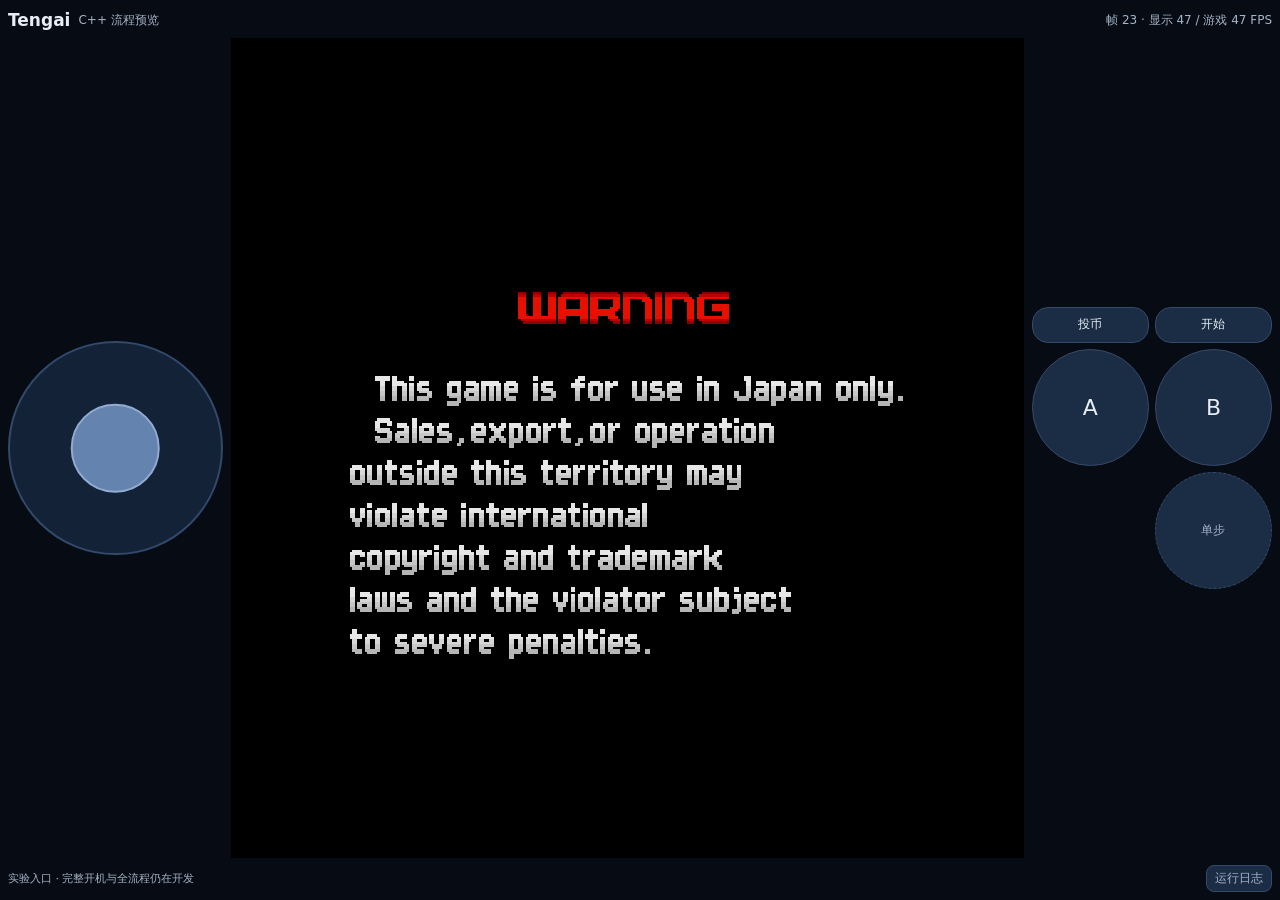
==== commit 9732af18: "Deploy interactive C++ flow preview preview-45af17c8ddaa9d24" ====
--- a/preview/index.html
+++ b/preview/index.html
@@ -30,4 +30,4 @@
 #log-panel[hidden]{display:none}
 #log-panel textarea{flex:1;min-height:0;width:100%;font:12px monospace;background:#060c16;color:#e8edf5;user-select:text;-webkit-user-select:text;touch-action:auto}
 #log-panel div{display:flex;gap:8px;flex-wrap:wrap}
-</style><div id="viewport"><main id="shell"><header><strong title="2P：右Shift投币，2开始；IJKL方向；U射击/蓄力，O炸弹">Tengai</strong><span>C++ 流程预览</span><span id="frame">加载中…</span></header><section id="play"><div id="stick" aria-label="圆形方向摇杆"><div id="knob"></div></div><canvas id="screen" width="320" height="224"></canvas><div id="right"><div class="system" id="system"></div><div class="actions" id="actions"></div></div></section><footer><span>实验入口 · 完整开机与全流程仍在开发</span><span id="error"></span><button id="show-log" type="button">运行日志</button></footer></main></div><section id="log-panel" hidden><textarea id="full-log" readonly aria-label="错误、关键事件与最近运行日志"></textarea><div><button id="copy-log">复制日志</button><button id="close-log">关闭</button><span id="copy-result"></span></div></section><script src="layout.js?v=preview-a9591f4028042263"></script><script src="pacing.js?v=preview-a9591f4028042263"></script><script src="presentation.js?v=preview-a9591f4028042263"></script><script src="lifecycle.js?v=preview-a9591f4028042263"></script><script src="tengai_flow_preview.js?v=preview-a9591f4028042263"></script><script>const canvas=document.querySelector("#screen"),context=canvas.getContext("2d",{alpha:!1}),presenter=createFlowPreviewPresenter(canvas,context),logStore=createFlowPreviewLogStore("full"===new URLSearchParams(location.search).get("trace")),logs=logStore.logs;window.previewPresentation=presenter.stats,window.previewLogStats=logStore.stats;const artifactVersion="preview-a9591f4028042263";window.warningLog=logs,window.warningFailed=!1,window.warningFrames=0,window.warningSamples=[],window.flowMilestones=[],installFlowPreviewLayout(document.querySelector("#shell"),document.querySelector("#viewport"));const panel=document.querySelector("#log-panel"),log=document.querySelector("#full-log");document.querySelector("#show-log").onclick=()=>{log.value=logStore.text(),panel.hidden=!1},document.querySelector("#close-log").onclick=()=>panel.hidden=!0,document.querySelector("#copy-log").onclick=async()=>{log.value=logStore.text(),log.focus(),log.select();try{await navigator.clipboard.writeText(log.value),document.querySelector("#copy-result").textContent="已复制"}catch{document.querySelector("#copy-result").textContent="请在文本框中复制"}};const report=(e,t=!1)=>{const o=/INITIALIZATION RETURN|SELECTION CONTROLLER RETURN|WORLD PROMPT (PHASE|RETIREMENT) RETURN|SPRITE PLANE (GATE|REGISTRATION) RETURN|GAMEPLAY FRONTEND40 RETURN|FRONTEND STAGE6 CLEANUP RETURN|FRONTEND STARTUP8 RETURN|WORLD EXIT64 RETURN/.test(e);logStore.append(e,t||o||/^(GAMEPLAY CONTINUE STAGE RESTART |GAMEPLAY CLEANUP RETURN |GAMEPLAY NEXT STARTUP CHILD BOUNDARY |PRESENTATION CLEANUP RETURN |FINAL SCORE CLEANUP RETURN |TITLE ROW SAMPLE ALIAS )/.test(e)||/^(ACTUAL PICKUP RETURN|POST-HIT PRIMARY UPDATE RETURN|OPEN )/.test(e)),o&&(window.flowMilestones.push(String(e)),window.flowMilestones.length>1024&&window.flowMilestones.shift()),t&&(window.warningFailed=!0,document.querySelector("#error").textContent="运行已停止，完整原因见日志",document.querySelector("#frame").textContent="流程停止",log.value=logStore.text(),panel.hidden=!1,document.querySelector("#copy-result").textContent="不是继续运行的画面；请复制完整错误")};let headerAt=-1/0,lastPaused=null,lastObservationFrame=null;const frameLabel=document.querySelector("#frame");globalThis.tengaiWarningFrame=(e,t,o,n,r,i,l,a)=>{const s=presenter.draw(e,t,o,n,r);window.warningFrames=r;const c=performance.now();if(c-headerAt>=250||lastPaused!==!!window.flowWaiting){headerAt=c,lastPaused=!!window.flowWaiting;const e=presenter.stats;frameLabel.textContent=window.flowWaiting?`单步暂停 · 长按单步恢复 · 显示 ${e.fps.toFixed(0)} FPS`:`帧 ${r} · 显示 ${e.fps.toFixed(0)} / 游戏 ${e.game_fps.toFixed(0)} FPS`}if(r%30==0&&r!==lastObservationFrame){lastObservationFrame=r;let e=0;for(let t=0;t<s.length;t+=4)(s[t]||s[t+1]||s[t+2])&&++e;window.warningSamples.push({frame:r,cursor:i,loop:l,intensity:a,nonblack:e}),window.warningSamples.length>240&&window.warningSamples.shift()}},globalThis.tengaiFlowWait=(e,t,o,n)=>{window.flowWaiting=!!o,window.flowIrqDelivery=t,window.flowPauseHeld=n},(async()=>{const e=async e=>{const t=await fetch(e+"?v="+artifactVersion);if(!t.ok)throw Error(`无法加载 ${e}`);return t.json()},[t,o,n]=await Promise.all([e("boot-inputs.json"),e("controls.json"),e("timing.json")]),r=createFlowPreviewPacer(n);window.previewPacing=r.stats;const i=new Map(o.controls.map((e=>[e.id,new Set]))),l=o.initial_ports.slice(),a=new Map,s=(e,t,n)=>{const r=i.get(e);if(r){n?r.add(t):r.delete(t),l.splice(0,l.length,...o.initial_ports);for(const e of o.controls)i.get(e.id).size&&(l[e.port_index]&=~e.mask),a.get(e.id)?.classList.toggle("held",!!i.get(e.id).size)}};for(const e of o.controls){if(e.keyboard_only||/_(up|down|left|right)$/.test(e.id))continue;const t=document.createElement("button");t.type="button",t.dataset.input=e.id,t.textContent=e.label,e.presentation_class&&t.classList.add(e.presentation_class),t.title=e.description||[e.key,...e.key_aliases||[]].join(" / "),t.setAttribute("aria-label",e.description||e.label),a.set(e.id,t),document.querySelector(e.id.endsWith("_coin")||e.id.endsWith("_start")?"#system":"#actions").append(t),t.onpointerdown=o=>{o.preventDefault(),t.setPointerCapture(o.pointerId),s(e.id,`pointer:${o.pointerId}`,!0)};const o=t=>{t.preventDefault(),s(e.id,`pointer:${t.pointerId}`,!1)};t.onpointerup=o,t.onpointercancel=o,t.onlostpointercapture=o}for(const e of["keydown","keyup"])window.addEventListener(e,(t=>{const n=o.controls.find((e=>e.key===t.code||e.key_aliases?.includes(t.code)));!n||"keyup"!==e&&panel.contains(t.target)||(panel.contains(t.target)||t.preventDefault(),s(n.id,`key:${t.code}`,"keydown"===e))}));const c=document.querySelector("#stick"),d=document.querySelector("#knob");let w=null;const p=()=>o.controls.filter((e=>!e.keyboard_only&&/_(up|down|left|right)$/.test(e.id))),u=e=>{if(e.pointerId!==w)return;e.preventDefault();const t=c.getBoundingClientRect();let o=(e.clientX-t.left-t.width/2)/(t.width/2),n=(e.clientY-t.top-t.height/2)/(t.height/2);window.flowRotated&&([o,n]=[n,-o]);const r=Math.hypot(o,n);r>1&&(o/=r,n/=r),d.style.transform=`translate(calc(-50% + ${35*o}%),calc(-50% + ${35*n}%))`;for(const e of p()){const t=e.id.endsWith("_left")?o<-.25:e.id.endsWith("_right")?o>.25:e.id.endsWith("_up")?n<-.25:n>.25;s(e.id,"stick",t)}},g=e=>{if(!e||e.pointerId===w){for(const e of p())s(e.id,"stick",!1);w=null,d.style.transform="translate(-50%,-50%)"}};c.onpointerdown=e=>{null===w&&(w=e.pointerId,c.setPointerCapture(w),u(e))},c.onpointermove=u,c.onpointerup=g,c.onpointercancel=g,c.onlostpointercapture=g;window.previewLifecycle=installFlowPreviewLifecycle(document.querySelector("#shell"),(()=>{g();for(const e of o.controls)i.get(e.id).clear(),s(e.id,"",!1)})).stats;for(const e of["contextmenu","selectstart","dragstart","dblclick"])document.querySelector("#shell").addEventListener(e,(e=>e.preventDefault()));globalThis.tengaiInputRead=e=>Number.isInteger(e)&&e>=0&&e<l.length?l[e]:-1,await TengaiFlowPreview({locateFile:(e,t)=>t+e+"?v="+artifactVersion,previewWaitForFrame:r.waitForFrame,arguments:["/data","/assets",...t.input_policy_fields,...t.raw_boot_input_bytes,"--connection-observation","--input-ports",...o.initial_ports].map(String),print:e=>report(e),printErr:e=>report(e,!0)})})().catch((e=>report(e.stack||String(e),!0)));</script></html>+</style><div id="viewport"><main id="shell"><header><strong title="2P：右Shift投币，2开始；IJKL方向；U射击/蓄力，O炸弹">Tengai</strong><span>C++ 流程预览</span><span id="frame">加载中…</span></header><section id="play"><div id="stick" aria-label="圆形方向摇杆"><div id="knob"></div></div><canvas id="screen" width="320" height="224"></canvas><div id="right"><div class="system" id="system"></div><div class="actions" id="actions"></div></div></section><footer><span>实验入口 · 完整开机与全流程仍在开发</span><span id="error"></span><button id="show-log" type="button">运行日志</button></footer></main></div><section id="log-panel" hidden><textarea id="full-log" readonly aria-label="错误、关键事件与最近运行日志"></textarea><div><button id="copy-log">复制日志</button><button id="close-log">关闭</button><span id="copy-result"></span></div></section><script src="layout.js?v=preview-45af17c8ddaa9d24"></script><script src="pacing.js?v=preview-45af17c8ddaa9d24"></script><script src="presentation.js?v=preview-45af17c8ddaa9d24"></script><script src="lifecycle.js?v=preview-45af17c8ddaa9d24"></script><script src="tengai_flow_preview.js?v=preview-45af17c8ddaa9d24"></script><script>const canvas=document.querySelector("#screen"),context=canvas.getContext("2d",{alpha:!1}),presenter=createFlowPreviewPresenter(canvas,context),logStore=createFlowPreviewLogStore("full"===new URLSearchParams(location.search).get("trace")),logs=logStore.logs;window.previewPresentation=presenter.stats,window.previewLogStats=logStore.stats;const artifactVersion="preview-45af17c8ddaa9d24";window.warningLog=logs,window.warningFailed=!1,window.warningFrames=0,window.warningSamples=[],window.flowMilestones=[],installFlowPreviewLayout(document.querySelector("#shell"),document.querySelector("#viewport"));const panel=document.querySelector("#log-panel"),log=document.querySelector("#full-log");document.querySelector("#show-log").onclick=()=>{log.value=logStore.text(),panel.hidden=!1},document.querySelector("#close-log").onclick=()=>panel.hidden=!0,document.querySelector("#copy-log").onclick=async()=>{log.value=logStore.text(),log.focus(),log.select();try{await navigator.clipboard.writeText(log.value),document.querySelector("#copy-result").textContent="已复制"}catch{document.querySelector("#copy-result").textContent="请在文本框中复制"}};const report=(e,t=!1)=>{const o=/INITIALIZATION RETURN|SELECTION CONTROLLER RETURN|WORLD PROMPT (PHASE|RETIREMENT) RETURN|SPRITE PLANE (GATE|REGISTRATION) RETURN|GAMEPLAY FRONTEND40 RETURN|FRONTEND STAGE6 CLEANUP RETURN|FRONTEND STARTUP8 RETURN|WORLD EXIT64 RETURN/.test(e);logStore.append(e,t||o||/^(GAMEPLAY CONTINUE STAGE RESTART |GAMEPLAY CLEANUP RETURN |GAMEPLAY NEXT STARTUP CHILD BOUNDARY |PRESENTATION CLEANUP RETURN |FINAL SCORE CLEANUP RETURN |TITLE ROW SAMPLE ALIAS |LIVE DEFERRED TABLE TARGET RESTORED )/.test(e)||/^(ACTUAL PICKUP RETURN|POST-HIT PRIMARY UPDATE RETURN|OPEN )/.test(e)),o&&(window.flowMilestones.push(String(e)),window.flowMilestones.length>1024&&window.flowMilestones.shift()),t&&(window.warningFailed=!0,document.querySelector("#error").textContent="运行已停止，完整原因见日志",document.querySelector("#frame").textContent="流程停止",log.value=logStore.text(),panel.hidden=!1,document.querySelector("#copy-result").textContent="不是继续运行的画面；请复制完整错误")};let headerAt=-1/0,lastPaused=null,lastObservationFrame=null;const frameLabel=document.querySelector("#frame");globalThis.tengaiWarningFrame=(e,t,o,n,r,i,l,a)=>{const s=presenter.draw(e,t,o,n,r);window.warningFrames=r;const c=performance.now();if(c-headerAt>=250||lastPaused!==!!window.flowWaiting){headerAt=c,lastPaused=!!window.flowWaiting;const e=presenter.stats;frameLabel.textContent=window.flowWaiting?`单步暂停 · 长按单步恢复 · 显示 ${e.fps.toFixed(0)} FPS`:`帧 ${r} · 显示 ${e.fps.toFixed(0)} / 游戏 ${e.game_fps.toFixed(0)} FPS`}if(r%30==0&&r!==lastObservationFrame){lastObservationFrame=r;let e=0;for(let t=0;t<s.length;t+=4)(s[t]||s[t+1]||s[t+2])&&++e;window.warningSamples.push({frame:r,cursor:i,loop:l,intensity:a,nonblack:e}),window.warningSamples.length>240&&window.warningSamples.shift()}},globalThis.tengaiFlowWait=(e,t,o,n)=>{window.flowWaiting=!!o,window.flowIrqDelivery=t,window.flowPauseHeld=n},(async()=>{const e=async e=>{const t=await fetch(e+"?v="+artifactVersion);if(!t.ok)throw Error(`无法加载 ${e}`);return t.json()},[t,o,n]=await Promise.all([e("boot-inputs.json"),e("controls.json"),e("timing.json")]),r=createFlowPreviewPacer(n);window.previewPacing=r.stats;const i=new Map(o.controls.map((e=>[e.id,new Set]))),l=o.initial_ports.slice(),a=new Map,s=(e,t,n)=>{const r=i.get(e);if(r){n?r.add(t):r.delete(t),l.splice(0,l.length,...o.initial_ports);for(const e of o.controls)i.get(e.id).size&&(l[e.port_index]&=~e.mask),a.get(e.id)?.classList.toggle("held",!!i.get(e.id).size)}};for(const e of o.controls){if(e.keyboard_only||/_(up|down|left|right)$/.test(e.id))continue;const t=document.createElement("button");t.type="button",t.dataset.input=e.id,t.textContent=e.label,e.presentation_class&&t.classList.add(e.presentation_class),t.title=e.description||[e.key,...e.key_aliases||[]].join(" / "),t.setAttribute("aria-label",e.description||e.label),a.set(e.id,t),document.querySelector(e.id.endsWith("_coin")||e.id.endsWith("_start")?"#system":"#actions").append(t),t.onpointerdown=o=>{o.preventDefault(),t.setPointerCapture(o.pointerId),s(e.id,`pointer:${o.pointerId}`,!0)};const o=t=>{t.preventDefault(),s(e.id,`pointer:${t.pointerId}`,!1)};t.onpointerup=o,t.onpointercancel=o,t.onlostpointercapture=o}for(const e of["keydown","keyup"])window.addEventListener(e,(t=>{const n=o.controls.find((e=>e.key===t.code||e.key_aliases?.includes(t.code)));!n||"keyup"!==e&&panel.contains(t.target)||(panel.contains(t.target)||t.preventDefault(),s(n.id,`key:${t.code}`,"keydown"===e))}));const c=document.querySelector("#stick"),d=document.querySelector("#knob");let w=null;const p=()=>o.controls.filter((e=>!e.keyboard_only&&/_(up|down|left|right)$/.test(e.id))),u=e=>{if(e.pointerId!==w)return;e.preventDefault();const t=c.getBoundingClientRect();let o=(e.clientX-t.left-t.width/2)/(t.width/2),n=(e.clientY-t.top-t.height/2)/(t.height/2);window.flowRotated&&([o,n]=[n,-o]);const r=Math.hypot(o,n);r>1&&(o/=r,n/=r),d.style.transform=`translate(calc(-50% + ${35*o}%),calc(-50% + ${35*n}%))`;for(const e of p()){const t=e.id.endsWith("_left")?o<-.25:e.id.endsWith("_right")?o>.25:e.id.endsWith("_up")?n<-.25:n>.25;s(e.id,"stick",t)}},g=e=>{if(!e||e.pointerId===w){for(const e of p())s(e.id,"stick",!1);w=null,d.style.transform="translate(-50%,-50%)"}};c.onpointerdown=e=>{null===w&&(w=e.pointerId,c.setPointerCapture(w),u(e))},c.onpointermove=u,c.onpointerup=g,c.onpointercancel=g,c.onlostpointercapture=g;window.previewLifecycle=installFlowPreviewLifecycle(document.querySelector("#shell"),(()=>{g();for(const e of o.controls)i.get(e.id).clear(),s(e.id,"",!1)})).stats;for(const e of["contextmenu","selectstart","dragstart","dblclick"])document.querySelector("#shell").addEventListener(e,(e=>e.preventDefault()));globalThis.tengaiInputRead=e=>Number.isInteger(e)&&e>=0&&e<l.length?l[e]:-1,await TengaiFlowPreview({locateFile:(e,t)=>t+e+"?v="+artifactVersion,previewWaitForFrame:r.waitForFrame,arguments:["/data","/assets",...t.input_policy_fields,...t.raw_boot_input_bytes,"--connection-observation","--input-ports",...o.initial_ports].map(String),print:e=>report(e),printErr:e=>report(e,!0)})})().catch((e=>report(e.stack||String(e),!0)));</script></html>
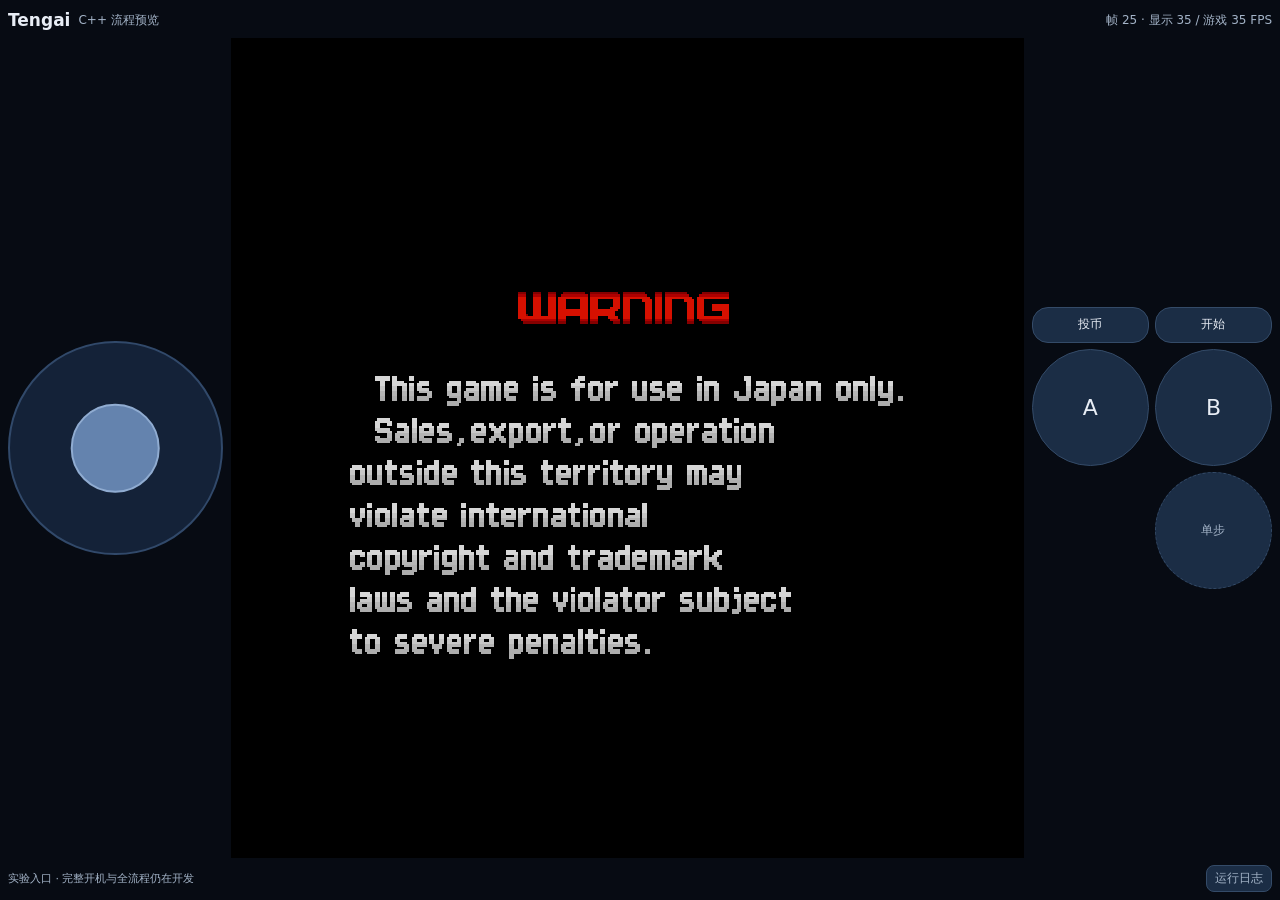
==== commit 4ceb0c20: "Deploy interactive C++ flow preview preview-2efa56d174b283fa" ====
--- a/preview/index.html
+++ b/preview/index.html
@@ -30,4 +30,4 @@
 #log-panel[hidden]{display:none}
 #log-panel textarea{flex:1;min-height:0;width:100%;font:12px monospace;background:#060c16;color:#e8edf5;user-select:text;-webkit-user-select:text;touch-action:auto}
 #log-panel div{display:flex;gap:8px;flex-wrap:wrap}
-</style><div id="viewport"><main id="shell"><header><strong title="2P：右Shift投币，2开始；IJKL方向；U射击/蓄力，O炸弹">Tengai</strong><span>C++ 流程预览</span><span id="frame">加载中…</span></header><section id="play"><div id="stick" aria-label="圆形方向摇杆"><div id="knob"></div></div><canvas id="screen" width="320" height="224"></canvas><div id="right"><div class="system" id="system"></div><div class="actions" id="actions"></div></div></section><footer><span>实验入口 · 完整开机与全流程仍在开发</span><span id="error"></span><button id="show-log" type="button">运行日志</button></footer></main></div><section id="log-panel" hidden><textarea id="full-log" readonly aria-label="错误、关键事件与最近运行日志"></textarea><div><button id="copy-log">复制日志</button><button id="close-log">关闭</button><span id="copy-result"></span></div></section><script src="layout.js?v=preview-45af17c8ddaa9d24"></script><script src="pacing.js?v=preview-45af17c8ddaa9d24"></script><script src="presentation.js?v=preview-45af17c8ddaa9d24"></script><script src="lifecycle.js?v=preview-45af17c8ddaa9d24"></script><script src="tengai_flow_preview.js?v=preview-45af17c8ddaa9d24"></script><script>const canvas=document.querySelector("#screen"),context=canvas.getContext("2d",{alpha:!1}),presenter=createFlowPreviewPresenter(canvas,context),logStore=createFlowPreviewLogStore("full"===new URLSearchParams(location.search).get("trace")),logs=logStore.logs;window.previewPresentation=presenter.stats,window.previewLogStats=logStore.stats;const artifactVersion="preview-45af17c8ddaa9d24";window.warningLog=logs,window.warningFailed=!1,window.warningFrames=0,window.warningSamples=[],window.flowMilestones=[],installFlowPreviewLayout(document.querySelector("#shell"),document.querySelector("#viewport"));const panel=document.querySelector("#log-panel"),log=document.querySelector("#full-log");document.querySelector("#show-log").onclick=()=>{log.value=logStore.text(),panel.hidden=!1},document.querySelector("#close-log").onclick=()=>panel.hidden=!0,document.querySelector("#copy-log").onclick=async()=>{log.value=logStore.text(),log.focus(),log.select();try{await navigator.clipboard.writeText(log.value),document.querySelector("#copy-result").textContent="已复制"}catch{document.querySelector("#copy-result").textContent="请在文本框中复制"}};const report=(e,t=!1)=>{const o=/INITIALIZATION RETURN|SELECTION CONTROLLER RETURN|WORLD PROMPT (PHASE|RETIREMENT) RETURN|SPRITE PLANE (GATE|REGISTRATION) RETURN|GAMEPLAY FRONTEND40 RETURN|FRONTEND STAGE6 CLEANUP RETURN|FRONTEND STARTUP8 RETURN|WORLD EXIT64 RETURN/.test(e);logStore.append(e,t||o||/^(GAMEPLAY CONTINUE STAGE RESTART |GAMEPLAY CLEANUP RETURN |GAMEPLAY NEXT STARTUP CHILD BOUNDARY |PRESENTATION CLEANUP RETURN |FINAL SCORE CLEANUP RETURN |TITLE ROW SAMPLE ALIAS |LIVE DEFERRED TABLE TARGET RESTORED )/.test(e)||/^(ACTUAL PICKUP RETURN|POST-HIT PRIMARY UPDATE RETURN|OPEN )/.test(e)),o&&(window.flowMilestones.push(String(e)),window.flowMilestones.length>1024&&window.flowMilestones.shift()),t&&(window.warningFailed=!0,document.querySelector("#error").textContent="运行已停止，完整原因见日志",document.querySelector("#frame").textContent="流程停止",log.value=logStore.text(),panel.hidden=!1,document.querySelector("#copy-result").textContent="不是继续运行的画面；请复制完整错误")};let headerAt=-1/0,lastPaused=null,lastObservationFrame=null;const frameLabel=document.querySelector("#frame");globalThis.tengaiWarningFrame=(e,t,o,n,r,i,l,a)=>{const s=presenter.draw(e,t,o,n,r);window.warningFrames=r;const c=performance.now();if(c-headerAt>=250||lastPaused!==!!window.flowWaiting){headerAt=c,lastPaused=!!window.flowWaiting;const e=presenter.stats;frameLabel.textContent=window.flowWaiting?`单步暂停 · 长按单步恢复 · 显示 ${e.fps.toFixed(0)} FPS`:`帧 ${r} · 显示 ${e.fps.toFixed(0)} / 游戏 ${e.game_fps.toFixed(0)} FPS`}if(r%30==0&&r!==lastObservationFrame){lastObservationFrame=r;let e=0;for(let t=0;t<s.length;t+=4)(s[t]||s[t+1]||s[t+2])&&++e;window.warningSamples.push({frame:r,cursor:i,loop:l,intensity:a,nonblack:e}),window.warningSamples.length>240&&window.warningSamples.shift()}},globalThis.tengaiFlowWait=(e,t,o,n)=>{window.flowWaiting=!!o,window.flowIrqDelivery=t,window.flowPauseHeld=n},(async()=>{const e=async e=>{const t=await fetch(e+"?v="+artifactVersion);if(!t.ok)throw Error(`无法加载 ${e}`);return t.json()},[t,o,n]=await Promise.all([e("boot-inputs.json"),e("controls.json"),e("timing.json")]),r=createFlowPreviewPacer(n);window.previewPacing=r.stats;const i=new Map(o.controls.map((e=>[e.id,new Set]))),l=o.initial_ports.slice(),a=new Map,s=(e,t,n)=>{const r=i.get(e);if(r){n?r.add(t):r.delete(t),l.splice(0,l.length,...o.initial_ports);for(const e of o.controls)i.get(e.id).size&&(l[e.port_index]&=~e.mask),a.get(e.id)?.classList.toggle("held",!!i.get(e.id).size)}};for(const e of o.controls){if(e.keyboard_only||/_(up|down|left|right)$/.test(e.id))continue;const t=document.createElement("button");t.type="button",t.dataset.input=e.id,t.textContent=e.label,e.presentation_class&&t.classList.add(e.presentation_class),t.title=e.description||[e.key,...e.key_aliases||[]].join(" / "),t.setAttribute("aria-label",e.description||e.label),a.set(e.id,t),document.querySelector(e.id.endsWith("_coin")||e.id.endsWith("_start")?"#system":"#actions").append(t),t.onpointerdown=o=>{o.preventDefault(),t.setPointerCapture(o.pointerId),s(e.id,`pointer:${o.pointerId}`,!0)};const o=t=>{t.preventDefault(),s(e.id,`pointer:${t.pointerId}`,!1)};t.onpointerup=o,t.onpointercancel=o,t.onlostpointercapture=o}for(const e of["keydown","keyup"])window.addEventListener(e,(t=>{const n=o.controls.find((e=>e.key===t.code||e.key_aliases?.includes(t.code)));!n||"keyup"!==e&&panel.contains(t.target)||(panel.contains(t.target)||t.preventDefault(),s(n.id,`key:${t.code}`,"keydown"===e))}));const c=document.querySelector("#stick"),d=document.querySelector("#knob");let w=null;const p=()=>o.controls.filter((e=>!e.keyboard_only&&/_(up|down|left|right)$/.test(e.id))),u=e=>{if(e.pointerId!==w)return;e.preventDefault();const t=c.getBoundingClientRect();let o=(e.clientX-t.left-t.width/2)/(t.width/2),n=(e.clientY-t.top-t.height/2)/(t.height/2);window.flowRotated&&([o,n]=[n,-o]);const r=Math.hypot(o,n);r>1&&(o/=r,n/=r),d.style.transform=`translate(calc(-50% + ${35*o}%),calc(-50% + ${35*n}%))`;for(const e of p()){const t=e.id.endsWith("_left")?o<-.25:e.id.endsWith("_right")?o>.25:e.id.endsWith("_up")?n<-.25:n>.25;s(e.id,"stick",t)}},g=e=>{if(!e||e.pointerId===w){for(const e of p())s(e.id,"stick",!1);w=null,d.style.transform="translate(-50%,-50%)"}};c.onpointerdown=e=>{null===w&&(w=e.pointerId,c.setPointerCapture(w),u(e))},c.onpointermove=u,c.onpointerup=g,c.onpointercancel=g,c.onlostpointercapture=g;window.previewLifecycle=installFlowPreviewLifecycle(document.querySelector("#shell"),(()=>{g();for(const e of o.controls)i.get(e.id).clear(),s(e.id,"",!1)})).stats;for(const e of["contextmenu","selectstart","dragstart","dblclick"])document.querySelector("#shell").addEventListener(e,(e=>e.preventDefault()));globalThis.tengaiInputRead=e=>Number.isInteger(e)&&e>=0&&e<l.length?l[e]:-1,await TengaiFlowPreview({locateFile:(e,t)=>t+e+"?v="+artifactVersion,previewWaitForFrame:r.waitForFrame,arguments:["/data","/assets",...t.input_policy_fields,...t.raw_boot_input_bytes,"--connection-observation","--input-ports",...o.initial_ports].map(String),print:e=>report(e),printErr:e=>report(e,!0)})})().catch((e=>report(e.stack||String(e),!0)));</script></html>+</style><div id="viewport"><main id="shell"><header><strong title="2P：右Shift投币，2开始；IJKL方向；U射击/蓄力，O炸弹">Tengai</strong><span>C++ 流程预览</span><span id="frame">加载中…</span></header><section id="play"><div id="stick" aria-label="圆形方向摇杆"><div id="knob"></div></div><canvas id="screen" width="320" height="224"></canvas><div id="right"><div class="system" id="system"></div><div class="actions" id="actions"></div></div></section><footer><span>实验入口 · 完整开机与全流程仍在开发</span><span id="error"></span><button id="show-log" type="button">运行日志</button></footer></main></div><section id="log-panel" hidden><textarea id="full-log" readonly aria-label="错误、关键事件与最近运行日志"></textarea><div><button id="copy-log">复制日志</button><button id="close-log">关闭</button><span id="copy-result"></span></div></section><script src="layout.js?v=preview-2efa56d174b283fa"></script><script src="pacing.js?v=preview-2efa56d174b283fa"></script><script src="presentation.js?v=preview-2efa56d174b283fa"></script><script src="lifecycle.js?v=preview-2efa56d174b283fa"></script><script src="tengai_flow_preview.js?v=preview-2efa56d174b283fa"></script><script>const canvas=document.querySelector("#screen"),context=canvas.getContext("2d",{alpha:!1}),presenter=createFlowPreviewPresenter(canvas,context),logStore=createFlowPreviewLogStore("full"===new URLSearchParams(location.search).get("trace")),logs=logStore.logs;window.previewPresentation=presenter.stats,window.previewLogStats=logStore.stats;const artifactVersion="preview-2efa56d174b283fa";window.warningLog=logs,window.warningFailed=!1,window.warningFrames=0,window.warningSamples=[],window.flowMilestones=[],installFlowPreviewLayout(document.querySelector("#shell"),document.querySelector("#viewport"));const panel=document.querySelector("#log-panel"),log=document.querySelector("#full-log");document.querySelector("#show-log").onclick=()=>{log.value=logStore.text(),panel.hidden=!1},document.querySelector("#close-log").onclick=()=>panel.hidden=!0,document.querySelector("#copy-log").onclick=async()=>{log.value=logStore.text(),log.focus(),log.select();try{await navigator.clipboard.writeText(log.value),document.querySelector("#copy-result").textContent="已复制"}catch{document.querySelector("#copy-result").textContent="请在文本框中复制"}};const report=(e,t=!1)=>{const o=/INITIALIZATION RETURN|SELECTION CONTROLLER RETURN|WORLD PROMPT (PHASE|RETIREMENT) RETURN|SPRITE PLANE (GATE|REGISTRATION) RETURN|GAMEPLAY FRONTEND40 RETURN|FRONTEND STAGE6 CLEANUP RETURN|FRONTEND STARTUP8 RETURN|WORLD EXIT64 RETURN/.test(e);logStore.append(e,t||o||/^(GAMEPLAY CONTINUE STAGE RESTART |GAMEPLAY CLEANUP RETURN |GAMEPLAY NEXT STARTUP CHILD BOUNDARY |PRESENTATION CLEANUP RETURN |FINAL SCORE CLEANUP RETURN |FINAL SCORE RESOURCE DEPENDENCIES BOUND |TITLE ROW SAMPLE ALIAS |LIVE DEFERRED TABLE TARGET RESTORED )/.test(e)||/^(ACTUAL PICKUP RETURN|POST-HIT PRIMARY UPDATE RETURN|OPEN )/.test(e)),o&&(window.flowMilestones.push(String(e)),window.flowMilestones.length>1024&&window.flowMilestones.shift()),t&&(window.warningFailed=!0,document.querySelector("#error").textContent="运行已停止，完整原因见日志",document.querySelector("#frame").textContent="流程停止",log.value=logStore.text(),panel.hidden=!1,document.querySelector("#copy-result").textContent="不是继续运行的画面；请复制完整错误")};let headerAt=-1/0,lastPaused=null,lastObservationFrame=null;const frameLabel=document.querySelector("#frame");globalThis.tengaiWarningFrame=(e,t,o,n,r,i,l,a)=>{const s=presenter.draw(e,t,o,n,r);window.warningFrames=r;const c=performance.now();if(c-headerAt>=250||lastPaused!==!!window.flowWaiting){headerAt=c,lastPaused=!!window.flowWaiting;const e=presenter.stats;frameLabel.textContent=window.flowWaiting?`单步暂停 · 长按单步恢复 · 显示 ${e.fps.toFixed(0)} FPS`:`帧 ${r} · 显示 ${e.fps.toFixed(0)} / 游戏 ${e.game_fps.toFixed(0)} FPS`}if(r%30==0&&r!==lastObservationFrame){lastObservationFrame=r;let e=0;for(let t=0;t<s.length;t+=4)(s[t]||s[t+1]||s[t+2])&&++e;window.warningSamples.push({frame:r,cursor:i,loop:l,intensity:a,nonblack:e}),window.warningSamples.length>240&&window.warningSamples.shift()}},globalThis.tengaiFlowWait=(e,t,o,n)=>{window.flowWaiting=!!o,window.flowIrqDelivery=t,window.flowPauseHeld=n},(async()=>{const e=async e=>{const t=await fetch(e+"?v="+artifactVersion);if(!t.ok)throw Error(`无法加载 ${e}`);return t.json()},[t,o,n]=await Promise.all([e("boot-inputs.json"),e("controls.json"),e("timing.json")]),r=createFlowPreviewPacer(n);window.previewPacing=r.stats;const i=new Map(o.controls.map((e=>[e.id,new Set]))),l=o.initial_ports.slice(),a=new Map,s=(e,t,n)=>{const r=i.get(e);if(r){n?r.add(t):r.delete(t),l.splice(0,l.length,...o.initial_ports);for(const e of o.controls)i.get(e.id).size&&(l[e.port_index]&=~e.mask),a.get(e.id)?.classList.toggle("held",!!i.get(e.id).size)}};for(const e of o.controls){if(e.keyboard_only||/_(up|down|left|right)$/.test(e.id))continue;const t=document.createElement("button");t.type="button",t.dataset.input=e.id,t.textContent=e.label,e.presentation_class&&t.classList.add(e.presentation_class),t.title=e.description||[e.key,...e.key_aliases||[]].join(" / "),t.setAttribute("aria-label",e.description||e.label),a.set(e.id,t),document.querySelector(e.id.endsWith("_coin")||e.id.endsWith("_start")?"#system":"#actions").append(t),t.onpointerdown=o=>{o.preventDefault(),t.setPointerCapture(o.pointerId),s(e.id,`pointer:${o.pointerId}`,!0)};const o=t=>{t.preventDefault(),s(e.id,`pointer:${t.pointerId}`,!1)};t.onpointerup=o,t.onpointercancel=o,t.onlostpointercapture=o}for(const e of["keydown","keyup"])window.addEventListener(e,(t=>{const n=o.controls.find((e=>e.key===t.code||e.key_aliases?.includes(t.code)));!n||"keyup"!==e&&panel.contains(t.target)||(panel.contains(t.target)||t.preventDefault(),s(n.id,`key:${t.code}`,"keydown"===e))}));const c=document.querySelector("#stick"),d=document.querySelector("#knob");let w=null;const p=()=>o.controls.filter((e=>!e.keyboard_only&&/_(up|down|left|right)$/.test(e.id))),u=e=>{if(e.pointerId!==w)return;e.preventDefault();const t=c.getBoundingClientRect();let o=(e.clientX-t.left-t.width/2)/(t.width/2),n=(e.clientY-t.top-t.height/2)/(t.height/2);window.flowRotated&&([o,n]=[n,-o]);const r=Math.hypot(o,n);r>1&&(o/=r,n/=r),d.style.transform=`translate(calc(-50% + ${35*o}%),calc(-50% + ${35*n}%))`;for(const e of p()){const t=e.id.endsWith("_left")?o<-.25:e.id.endsWith("_right")?o>.25:e.id.endsWith("_up")?n<-.25:n>.25;s(e.id,"stick",t)}},g=e=>{if(!e||e.pointerId===w){for(const e of p())s(e.id,"stick",!1);w=null,d.style.transform="translate(-50%,-50%)"}};c.onpointerdown=e=>{null===w&&(w=e.pointerId,c.setPointerCapture(w),u(e))},c.onpointermove=u,c.onpointerup=g,c.onpointercancel=g,c.onlostpointercapture=g;window.previewLifecycle=installFlowPreviewLifecycle(document.querySelector("#shell"),(()=>{g();for(const e of o.controls)i.get(e.id).clear(),s(e.id,"",!1)})).stats;for(const e of["contextmenu","selectstart","dragstart","dblclick"])document.querySelector("#shell").addEventListener(e,(e=>e.preventDefault()));globalThis.tengaiInputRead=e=>Number.isInteger(e)&&e>=0&&e<l.length?l[e]:-1,await TengaiFlowPreview({locateFile:(e,t)=>t+e+"?v="+artifactVersion,previewWaitForFrame:r.waitForFrame,arguments:["/data","/assets",...t.input_policy_fields,...t.raw_boot_input_bytes,"--connection-observation","--input-ports",...o.initial_ports].map(String),print:e=>report(e),printErr:e=>report(e,!0)})})().catch((e=>report(e.stack||String(e),!0)));</script></html>
